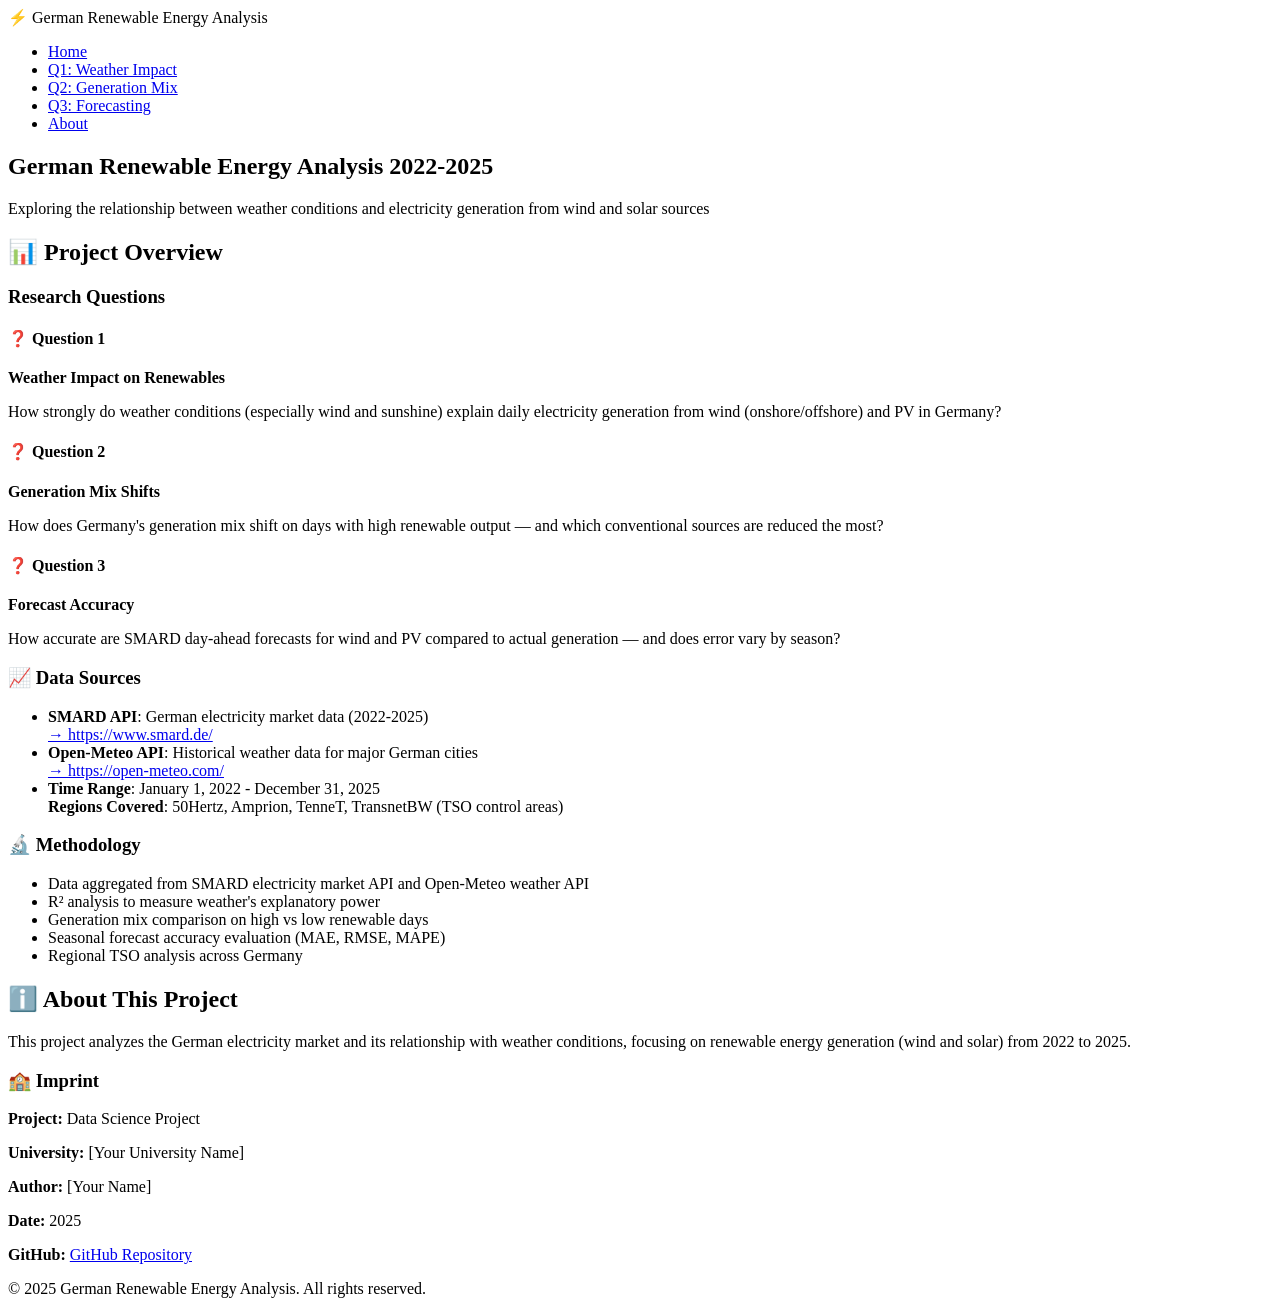
==== index.html @ 8fdca54d "Add files via upload" ====
<!DOCTYPE html>
<html lang="en">
<head>
    <meta charset="UTF-8">
    <meta name="viewport" content="width=device-width, initial-scale=1.0">
    <title>German Renewable Energy Analysis</title>
    <link rel="stylesheet" href="css/style.css">
    <script src="https://cdn.plot.ly/plotly-latest.min.js"></script>
</head>
<body>
    <!-- Navigation -->
    <nav class="navbar">
        <div class="nav-container">
            <div class="logo">⚡ German Renewable Energy Analysis</div>
            <ul class="nav-menu">
                <li><a href="index.html" class="nav-link active">Home</a></li>
                <li><a href="pages/question1.html" class="nav-link">Q1: Weather Impact</a></li>
                <li><a href="pages/question2.html" class="nav-link">Q2: Generation Mix</a></li>
                <li><a href="pages/question3.html" class="nav-link">Q3: Forecasting</a></li>
                <li><a href="#about" class="nav-link">About</a></li>
            </ul>
        </div>
    </nav>

    <!-- Hero Section -->
    <section class="hero">
        <div class="hero-content">
            <h1>German Renewable Energy Analysis 2022-2025</h1>
            <p>Exploring the relationship between weather conditions and electricity generation from wind and solar sources</p>
        </div>
    </section>

    <!-- Data Description -->
    <section class="container">
        <h2>📊 Project Overview</h2>
        
        <div class="data-section">
            <h3>Research Questions</h3>
            <div class="grid">
                <div class="card">
                    <h4>❓ Question 1</h4>
                    <p><strong>Weather Impact on Renewables</strong></p>
                    <p>How strongly do weather conditions (especially wind and sunshine) explain daily electricity generation from wind (onshore/offshore) and PV in Germany?</p>
                </div>
                <div class="card">
                    <h4>❓ Question 2</h4>
                    <p><strong>Generation Mix Shifts</strong></p>
                    <p>How does Germany's generation mix shift on days with high renewable output — and which conventional sources are reduced the most?</p>
                </div>
                <div class="card">
                    <h4>❓ Question 3</h4>
                    <p><strong>Forecast Accuracy</strong></p>
                    <p>How accurate are SMARD day-ahead forecasts for wind and PV compared to actual generation — and does error vary by season?</p>
                </div>
            </div>
        </div>

        <div class="data-section">
            <h3>📈 Data Sources</h3>
            <ul class="source-list">
                <li>
                    <strong>SMARD API</strong>: German electricity market data (2022-2025)
                    <br><a href="https://www.smard.de/" target="_blank">→ https://www.smard.de/</a>
                </li>
                <li>
                    <strong>Open-Meteo API</strong>: Historical weather data for major German cities
                    <br><a href="https://open-meteo.com/" target="_blank">→ https://open-meteo.com/</a>
                </li>
                <li>
                    <strong>Time Range</strong>: January 1, 2022 - December 31, 2025
                    <br><strong>Regions Covered</strong>: 50Hertz, Amprion, TenneT, TransnetBW (TSO control areas)
                </li>
            </ul>
        </div>

        <div class="data-section">
            <h3>🔬 Methodology</h3>
            <ul>
                <li>Data aggregated from SMARD electricity market API and Open-Meteo weather API</li>
                <li>R² analysis to measure weather's explanatory power</li>
                <li>Generation mix comparison on high vs low renewable days</li>
                <li>Seasonal forecast accuracy evaluation (MAE, RMSE, MAPE)</li>
                <li>Regional TSO analysis across Germany</li>
            </ul>
        </div>
    </section>

    <!-- About Section -->
    <section id="about" class="container about-section">
        <h2>ℹ️ About This Project</h2>
        <p>This project analyzes the German electricity market and its relationship with weather conditions, focusing on renewable energy generation (wind and solar) from 2022 to 2025.</p>
        
        <div class="imprint">
            <h3>🏫 Imprint</h3>
            <p><strong>Project:</strong> Data Science Project</p>
            <p><strong>University:</strong> [Your University Name]</p>
            <p><strong>Author:</strong> [Your Name]</p>
            <p><strong>Date:</strong> 2025</p>
            <p><strong>GitHub:</strong> <a href="https://github.com/yourusername/your-repo" target="_blank">GitHub Repository</a></p>
        </div>
    </section>

    <!-- Footer -->
    <footer class="footer">
        <p>&copy; 2025 German Renewable Energy Analysis. All rights reserved.</p>
    </footer>
</body>
</html>
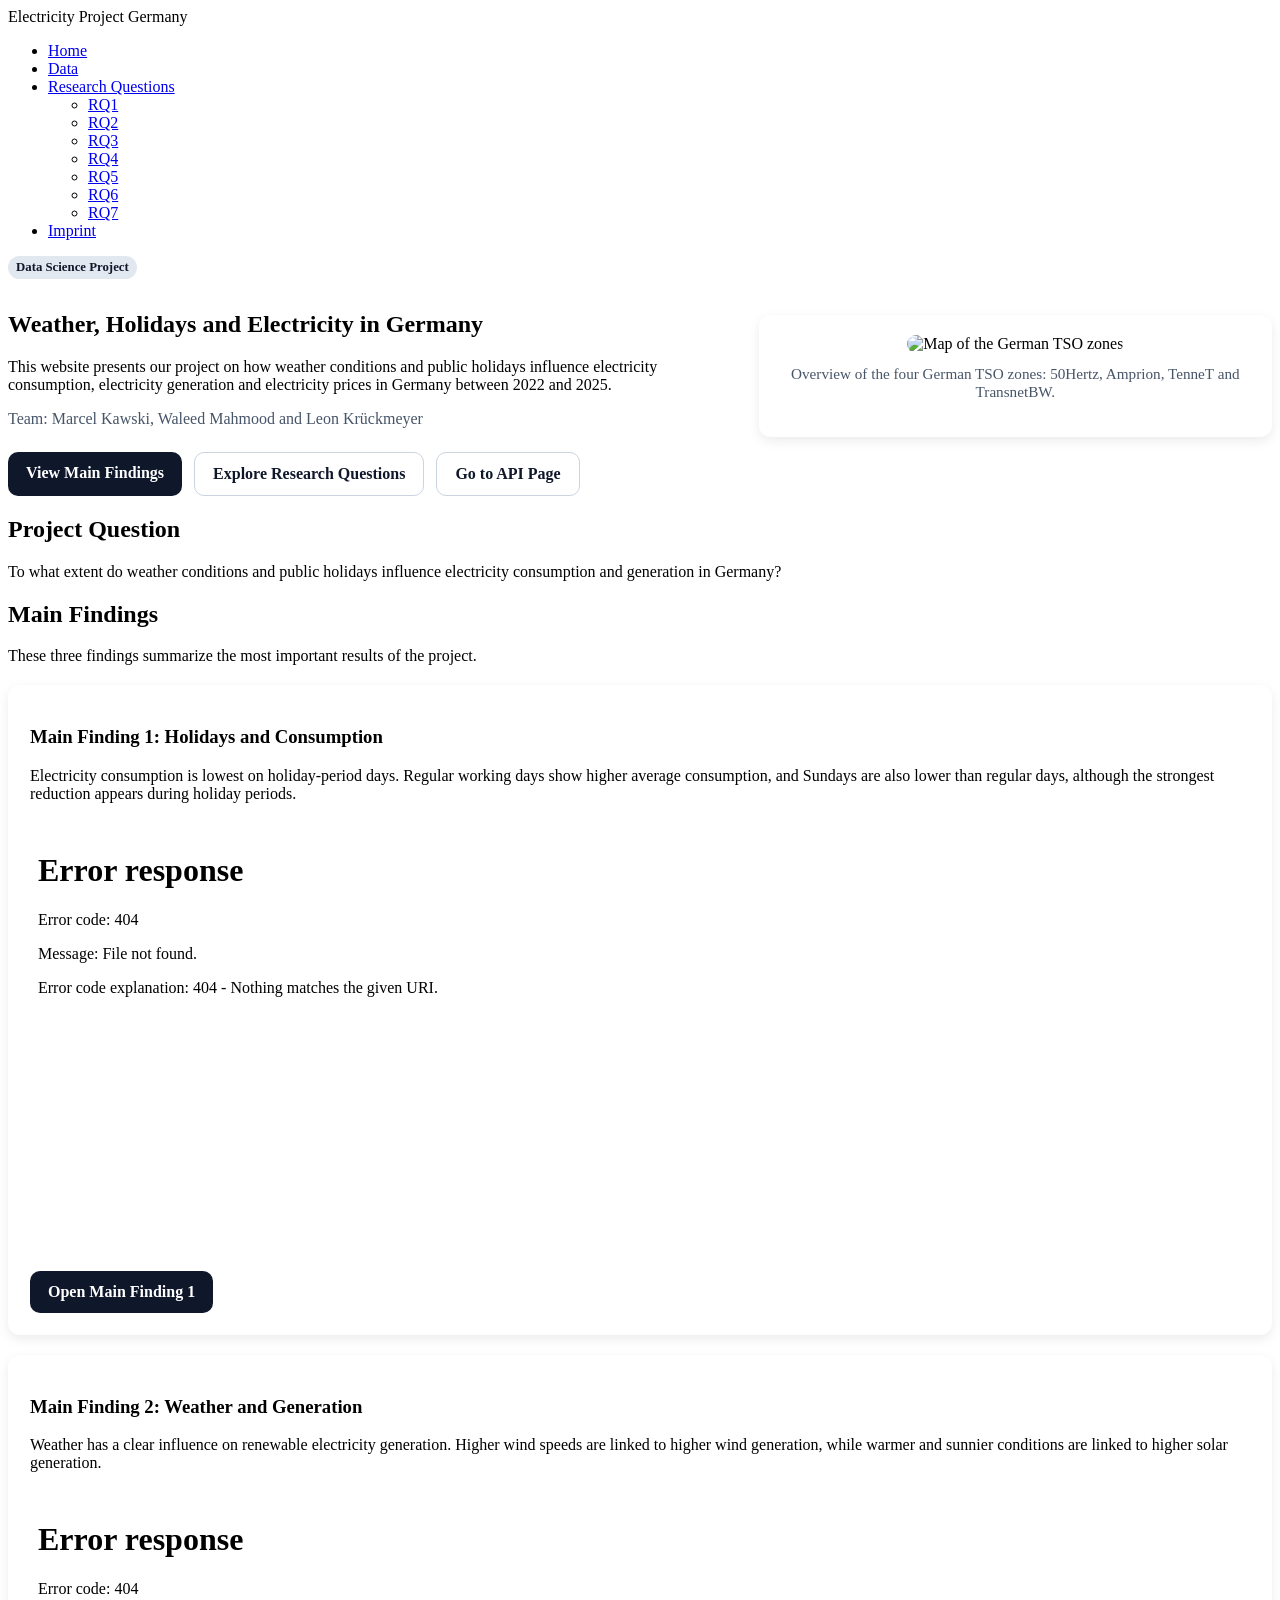
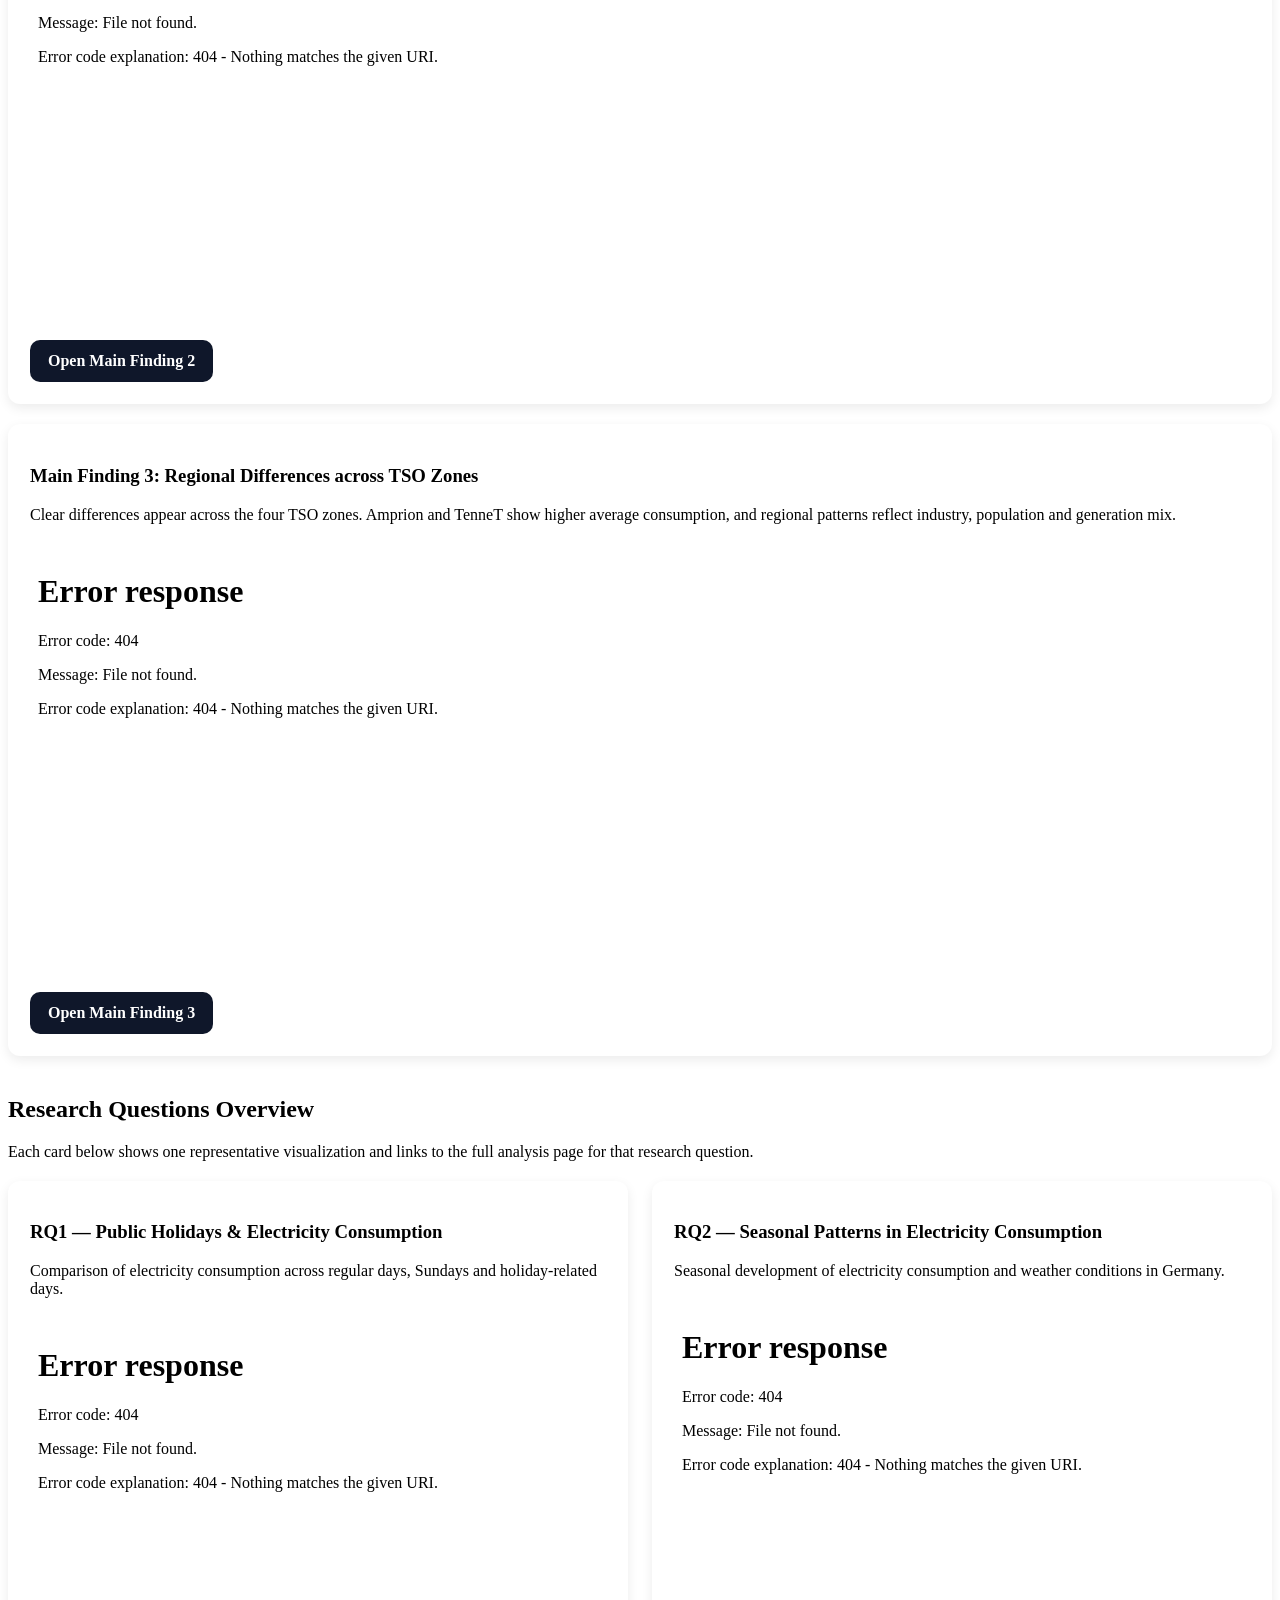
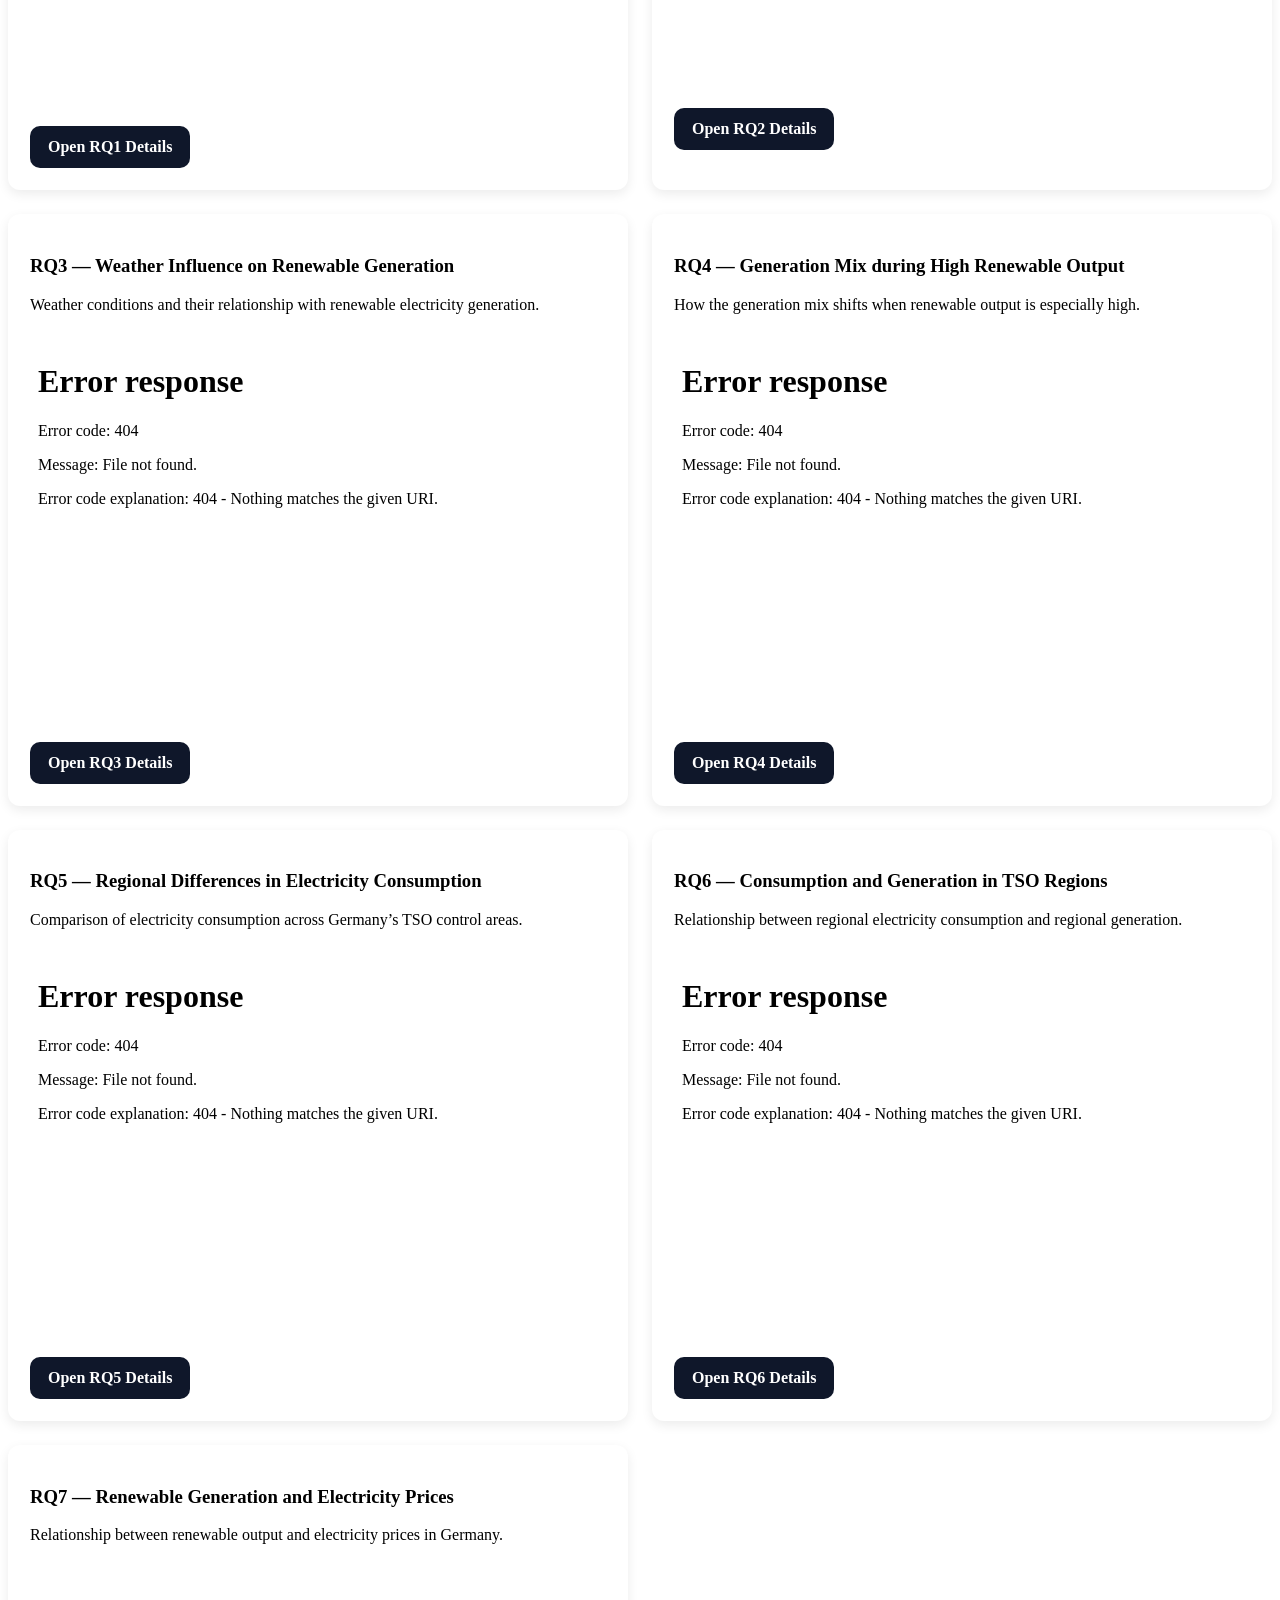
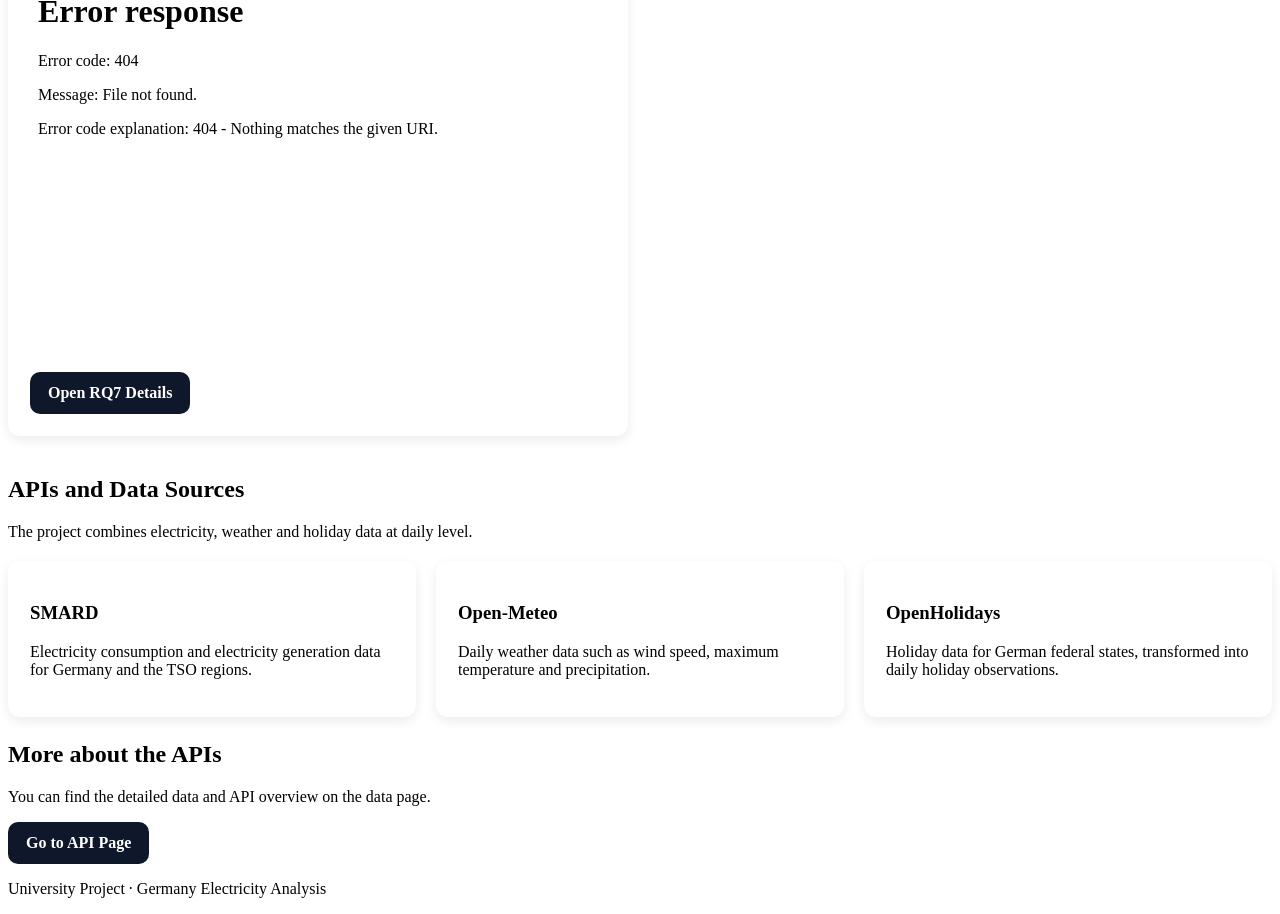
==== commit d46c73be: "Update index.html" ====
--- a/index.html
+++ b/index.html
@@ -1,108 +1,356 @@
 <!DOCTYPE html>
 <html lang="en">
 <head>
-    <meta charset="UTF-8">
-    <meta name="viewport" content="width=device-width, initial-scale=1.0">
-    <title>German Renewable Energy Analysis</title>
-    <link rel="stylesheet" href="css/style.css">
-    <script src="https://cdn.plot.ly/plotly-latest.min.js"></script>
+  <meta charset="UTF-8" />
+  <meta name="viewport" content="width=device-width, initial-scale=1.0" />
+  <title>Electricity Project Germany</title>
+  <link rel="stylesheet" href="css/style.css" />
+  <style>
+    .hero-grid {
+      display: grid;
+      grid-template-columns: 1.4fr 1fr;
+      gap: 32px;
+      align-items: center;
+    }
+
+    .hero-actions {
+      display: flex;
+      gap: 12px;
+      flex-wrap: wrap;
+      margin-top: 24px;
+    }
+
+    .button-link {
+      display: inline-block;
+      background-color: #0f172a;
+      color: white;
+      text-decoration: none;
+      padding: 12px 18px;
+      border-radius: 10px;
+      font-weight: 600;
+    }
+
+    .button-link.secondary {
+      background-color: white;
+      color: #0f172a;
+      border: 1px solid #cbd5e1;
+    }
+
+    .hero-image-card,
+    .highlight-card,
+    .rq-overview-card,
+    .api-card {
+      background-color: white;
+      border-radius: 12px;
+      box-shadow: 0 4px 12px rgba(0, 0, 0, 0.08);
+    }
+
+    .hero-image-card {
+      padding: 20px;
+      text-align: center;
+    }
+
+    .hero-image-card img {
+      max-width: 100%;
+      height: auto;
+      border-radius: 10px;
+    }
+
+    .hero-image-card p {
+      margin-top: 12px;
+      font-size: 0.95rem;
+      color: #475569;
+    }
+
+    .section-title {
+      margin-bottom: 20px;
+    }
+
+    .highlights-grid,
+    .api-grid {
+      display: grid;
+      gap: 20px;
+    }
+
+    .highlights-grid {
+      grid-template-columns: 1fr;
+    }
+
+    .api-grid {
+      grid-template-columns: repeat(3, minmax(0, 1fr));
+    }
+
+    .highlight-card,
+    .api-card,
+    .rq-overview-card {
+      padding: 22px;
+    }
+
+    .rq-grid {
+      display: grid;
+      grid-template-columns: repeat(2, minmax(0, 1fr));
+      gap: 24px;
+    }
+
+    .rq-overview-card iframe,
+    .highlight-card iframe {
+      width: 100%;
+      border: none;
+      border-radius: 10px;
+      background: white;
+      margin: 12px 0 16px 0;
+    }
+
+    .rq-overview-card iframe {
+      height: 380px;
+    }
+
+    .highlight-card iframe {
+      height: 260px;
+    }  
+
+    .highlight-card iframe {
+      width: 100%;
+      height: 420px;
+      border: none;
+      border-radius: 10px;
+      background: white;
+      margin: 12px 0 16px 0;
+    }    
+
+    .mini-label {
+      display: inline-block;
+      background-color: #e2e8f0;
+      color: #0f172a;
+      font-size: 0.8rem;
+      font-weight: 700;
+      padding: 4px 8px;
+      border-radius: 999px;
+      margin-bottom: 12px;
+    }
+
+    .intro-note {
+      color: #475569;
+      margin-top: 16px;
+    }
+
+    @media (max-width: 980px) {
+      .hero-grid,
+      .rq-grid,
+      .highlights-grid,
+      .api-grid {
+        grid-template-columns: 1fr;
+      }
+    }
+  </style>
 </head>
 <body>
-    <!-- Navigation -->
+  <header>
     <nav class="navbar">
-        <div class="nav-container">
-            <div class="logo">⚡ German Renewable Energy Analysis</div>
-            <ul class="nav-menu">
-                <li><a href="index.html" class="nav-link active">Home</a></li>
-                <li><a href="pages/question1.html" class="nav-link">Q1: Weather Impact</a></li>
-                <li><a href="pages/question2.html" class="nav-link">Q2: Generation Mix</a></li>
-                <li><a href="pages/question3.html" class="nav-link">Q3: Forecasting</a></li>
-                <li><a href="#about" class="nav-link">About</a></li>
-            </ul>
+      <div class="logo">Electricity Project Germany</div>
+      <ul class="nav-links">
+        <li><a href="index.html">Home</a></li>
+        <li><a href="data.html">Data</a></li>
+        <li class="dropdown">
+          <a href="#">Research Questions</a>
+          <ul class="dropdown-menu">
+            <li><a href="rq1.html">RQ1</a></li>
+            <li><a href="rq2.html">RQ2</a></li>
+            <li><a href="rq3.html">RQ3</a></li>
+            <li><a href="rq4.html">RQ4</a></li>
+            <li><a href="rq5.html">RQ5</a></li>
+            <li><a href="rq6.html">RQ6</a></li>
+            <li><a href="rq7.html">RQ7</a></li>
+          </ul>
+        </li>
+        <li><a href="imprint.html">Imprint</a></li>
+      </ul>
+    </nav>
+  </header>
+
+  <main class="container">
+    <section class="hero">
+      <div class="hero-grid">
+        <div>
+          <span class="mini-label">Data Science Project</span>
+          <h1>Weather, Holidays and Electricity in Germany</h1>
+          <p>
+            This website presents our project on how weather conditions and public
+            holidays influence electricity consumption, electricity generation and
+            electricity prices in Germany between 2022 and 2025.
+          </p>
+          <p class="intro-note">
+            Team: Marcel Kawski, Waleed Mahmood and Leon Krückmeyer
+          </p>
+          <div class="hero-actions">
+            <a class="button-link" href="#main-findings">View Main Findings</a>
+            <a class="button-link secondary" href="#research-questions-overview">Explore Research Questions</a>
+            <a class="button-link secondary" href="data.html#api-sources">Go to API Page</a>
+          </div>
         </div>
-    </nav>
-
-    <!-- Hero Section -->
-    <section class="hero">
-        <div class="hero-content">
-            <h1>German Renewable Energy Analysis 2022-2025</h1>
-            <p>Exploring the relationship between weather conditions and electricity generation from wind and solar sources</p>
+
+        <div class="hero-image-card">
+          <img src="imagesTSOZones.png" alt="Map of the German TSO zones" />
+          <p>
+            Overview of the four German TSO zones: 50Hertz, Amprion, TenneT and TransnetBW.
+          </p>
         </div>
-    </section>
-
-    <!-- Data Description -->
-    <section class="container">
-        <h2>📊 Project Overview</h2>
-        
-        <div class="data-section">
-            <h3>Research Questions</h3>
-            <div class="grid">
-                <div class="card">
-                    <h4>❓ Question 1</h4>
-                    <p><strong>Weather Impact on Renewables</strong></p>
-                    <p>How strongly do weather conditions (especially wind and sunshine) explain daily electricity generation from wind (onshore/offshore) and PV in Germany?</p>
-                </div>
-                <div class="card">
-                    <h4>❓ Question 2</h4>
-                    <p><strong>Generation Mix Shifts</strong></p>
-                    <p>How does Germany's generation mix shift on days with high renewable output — and which conventional sources are reduced the most?</p>
-                </div>
-                <div class="card">
-                    <h4>❓ Question 3</h4>
-                    <p><strong>Forecast Accuracy</strong></p>
-                    <p>How accurate are SMARD day-ahead forecasts for wind and PV compared to actual generation — and does error vary by season?</p>
-                </div>
-            </div>
-        </div>
-
-        <div class="data-section">
-            <h3>📈 Data Sources</h3>
-            <ul class="source-list">
-                <li>
-                    <strong>SMARD API</strong>: German electricity market data (2022-2025)
-                    <br><a href="https://www.smard.de/" target="_blank">→ https://www.smard.de/</a>
-                </li>
-                <li>
-                    <strong>Open-Meteo API</strong>: Historical weather data for major German cities
-                    <br><a href="https://open-meteo.com/" target="_blank">→ https://open-meteo.com/</a>
-                </li>
-                <li>
-                    <strong>Time Range</strong>: January 1, 2022 - December 31, 2025
-                    <br><strong>Regions Covered</strong>: 50Hertz, Amprion, TenneT, TransnetBW (TSO control areas)
-                </li>
-            </ul>
-        </div>
-
-        <div class="data-section">
-            <h3>🔬 Methodology</h3>
-            <ul>
-                <li>Data aggregated from SMARD electricity market API and Open-Meteo weather API</li>
-                <li>R² analysis to measure weather's explanatory power</li>
-                <li>Generation mix comparison on high vs low renewable days</li>
-                <li>Seasonal forecast accuracy evaluation (MAE, RMSE, MAPE)</li>
-                <li>Regional TSO analysis across Germany</li>
-            </ul>
-        </div>
-    </section>
-
-    <!-- About Section -->
-    <section id="about" class="container about-section">
-        <h2>ℹ️ About This Project</h2>
-        <p>This project analyzes the German electricity market and its relationship with weather conditions, focusing on renewable energy generation (wind and solar) from 2022 to 2025.</p>
-        
-        <div class="imprint">
-            <h3>🏫 Imprint</h3>
-            <p><strong>Project:</strong> Data Science Project</p>
-            <p><strong>University:</strong> [Your University Name]</p>
-            <p><strong>Author:</strong> [Your Name]</p>
-            <p><strong>Date:</strong> 2025</p>
-            <p><strong>GitHub:</strong> <a href="https://github.com/yourusername/your-repo" target="_blank">GitHub Repository</a></p>
-        </div>
-    </section>
-
-    <!-- Footer -->
-    <footer class="footer">
-        <p>&copy; 2025 German Renewable Energy Analysis. All rights reserved.</p>
-    </footer>
+      </div>
+    </section>
+
+    <section class="card">
+      <h2>Project Question</h2>
+      <p>
+        To what extent do weather conditions and public holidays influence
+        electricity consumption and generation in Germany?
+      </p>
+    </section>
+
+    <section id="main-findings" class="section-title">
+      <h2>Main Findings</h2>
+      <p>
+        These three findings summarize the most important results of the project.
+      </p>
+    </section>
+
+    <section class="highlights-grid">
+      <article class="highlight-card">
+        <h3>Main Finding 1: Holidays and Consumption</h3>
+        <p>
+          Electricity consumption is lowest on holiday-period days. Regular
+          working days show higher average consumption, and Sundays are also
+          lower than regular days, although the strongest reduction appears
+          during holiday periods.
+        </p>
+        <iframe src="Fragendiagramme/Frage1/electricity_avg_daytype.html" title="Main Finding 1 Preview"></iframe>
+        <a class="button-link" href="mainfinding1.html">Open Main Finding 1</a>
+      </article>
+
+      <article class="highlight-card">
+        <h3>Main Finding 2: Weather and Generation</h3>
+        <p>
+          Weather has a clear influence on renewable electricity generation.
+          Higher wind speeds are linked to higher wind generation, while warmer
+          and sunnier conditions are linked to higher solar generation.
+        </p>
+        <iframe src="Fragendiagramme/Frage3/scatter_dashboard.html" title="Main Finding 2 Preview"></iframe>
+        <a class="button-link" href="mainfinding2.html">Open Main Finding 2</a>
+      </article>
+
+      <article class="highlight-card">
+        <h3>Main Finding 3: Regional Differences across TSO Zones</h3>
+        <p>
+          Clear differences appear across the four TSO zones. Amprion and
+          TenneT show higher average consumption, and regional patterns reflect
+          industry, population and generation mix.
+        </p>
+        <iframe src="Fragendiagramme/Frage5/regional_consumption_avg.html" title="Main Finding 3 Preview"></iframe>
+        <a class="button-link" href="mainfinding3.html">Open Main Finding 3</a>
+      </article>
+    </section>
+
+    <section id="research-questions-overview" class="section-title" style="margin-top: 40px;">
+      <h2>Research Questions Overview</h2>
+      <p>
+        Each card below shows one representative visualization and links to the
+        full analysis page for that research question.
+      </p>
+    </section>
+
+    <section class="rq-grid">
+      <article class="rq-overview-card">
+        <h3>RQ1 — Public Holidays & Electricity Consumption</h3>
+        <p>Comparison of electricity consumption across regular days, Sundays and holiday-related days.</p>
+        <iframe src="Fragendiagramme/Frage1/electricity_avg_daytype.html" title="RQ1 Homepage Preview"></iframe>
+        <a class="button-link" href="rq1.html">Open RQ1 Details</a>
+      </article>
+
+      <article class="rq-overview-card">
+        <h3>RQ2 — Seasonal Patterns in Electricity Consumption</h3>
+        <p>Seasonal development of electricity consumption and weather conditions in Germany.</p>
+        <iframe src="Fragendiagramme/Frage2/seasonal_consumption_weather_germany.html" title="RQ2 Homepage Preview"></iframe>
+        <a class="button-link" href="rq2.html">Open RQ2 Details</a>
+      </article>
+
+      <article class="rq-overview-card">
+        <h3>RQ3 — Weather Influence on Renewable Generation</h3>
+        <p>Weather conditions and their relationship with renewable electricity generation.</p>
+        <iframe src="Fragendiagramme/Frage3/weather_generation_dashboard.html" title="RQ3 Homepage Preview"></iframe>
+        <a class="button-link" href="rq3.html">Open RQ3 Details</a>
+      </article>
+
+      <article class="rq-overview-card">
+        <h3>RQ4 — Generation Mix during High Renewable Output</h3>
+        <p>How the generation mix shifts when renewable output is especially high.</p>
+        <iframe src="Fragendiagramme/Frage4/generation_mix_dropdown.html" title="RQ4 Homepage Preview"></iframe>
+        <a class="button-link" href="rq4.html">Open RQ4 Details</a>
+      </article>
+
+      <article class="rq-overview-card">
+        <h3>RQ5 — Regional Differences in Electricity Consumption</h3>
+        <p>Comparison of electricity consumption across Germany’s TSO control areas.</p>
+        <iframe src="Fragendiagramme/Frage5/regional_consumption_avg.html" title="RQ5 Homepage Preview"></iframe>
+        <a class="button-link" href="rq5.html">Open RQ5 Details</a>
+      </article>
+
+      <article class="rq-overview-card">
+        <h3>RQ6 — Consumption and Generation in TSO Regions</h3>
+        <p>Relationship between regional electricity consumption and regional generation.</p>
+        <iframe src="Fragendiagramme/Frage6/tso_consumption_vs_generation_scatter.html" title="RQ6 Homepage Preview"></iframe>
+        <a class="button-link" href="rq6.html">Open RQ6 Details</a>
+      </article>
+
+      <article class="rq-overview-card">
+        <h3>RQ7 — Renewable Generation and Electricity Prices</h3>
+        <p>Relationship between renewable output and electricity prices in Germany.</p>
+        <iframe src="Fragendiagramme/Frage7/renewables_vs_price_scatter.html" title="RQ7 Homepage Preview"></iframe>
+        <a class="button-link" href="rq7.html">Open RQ7 Details</a>
+      </article>
+    </section>
+
+    <section id="api-sources" class="section-title" style="margin-top: 40px;">
+      <h2>APIs and Data Sources</h2>
+      <p>
+        The project combines electricity, weather and holiday data at daily level.
+      </p>
+    </section>
+
+    <section class="api-grid">
+      <article class="api-card">
+        <h3>SMARD</h3>
+        <p>
+          Electricity consumption and electricity generation data for Germany and the TSO regions.
+        </p>
+      </article>
+
+      <article class="api-card">
+        <h3>Open-Meteo</h3>
+        <p>
+          Daily weather data such as wind speed, maximum temperature and precipitation.
+        </p>
+      </article>
+
+      <article class="api-card">
+        <h3>OpenHolidays</h3>
+        <p>
+          Holiday data for German federal states, transformed into daily holiday observations.
+        </p>
+      </article>
+    </section>
+
+    <section class="card" style="margin-top: 24px;">
+      <h2>More about the APIs</h2>
+      <p>
+        You can find the detailed data and API overview on the data page.
+      </p>
+      <a class="button-link" href="data.html#api-sources">Go to API Page</a>
+    </section>
+  </main>
+
+  <footer>
+    <p>University Project · Germany Electricity Analysis</p>
+  </footer>
+
+  <script src="js/main.js"></script>
 </body>
-</html>+</html>
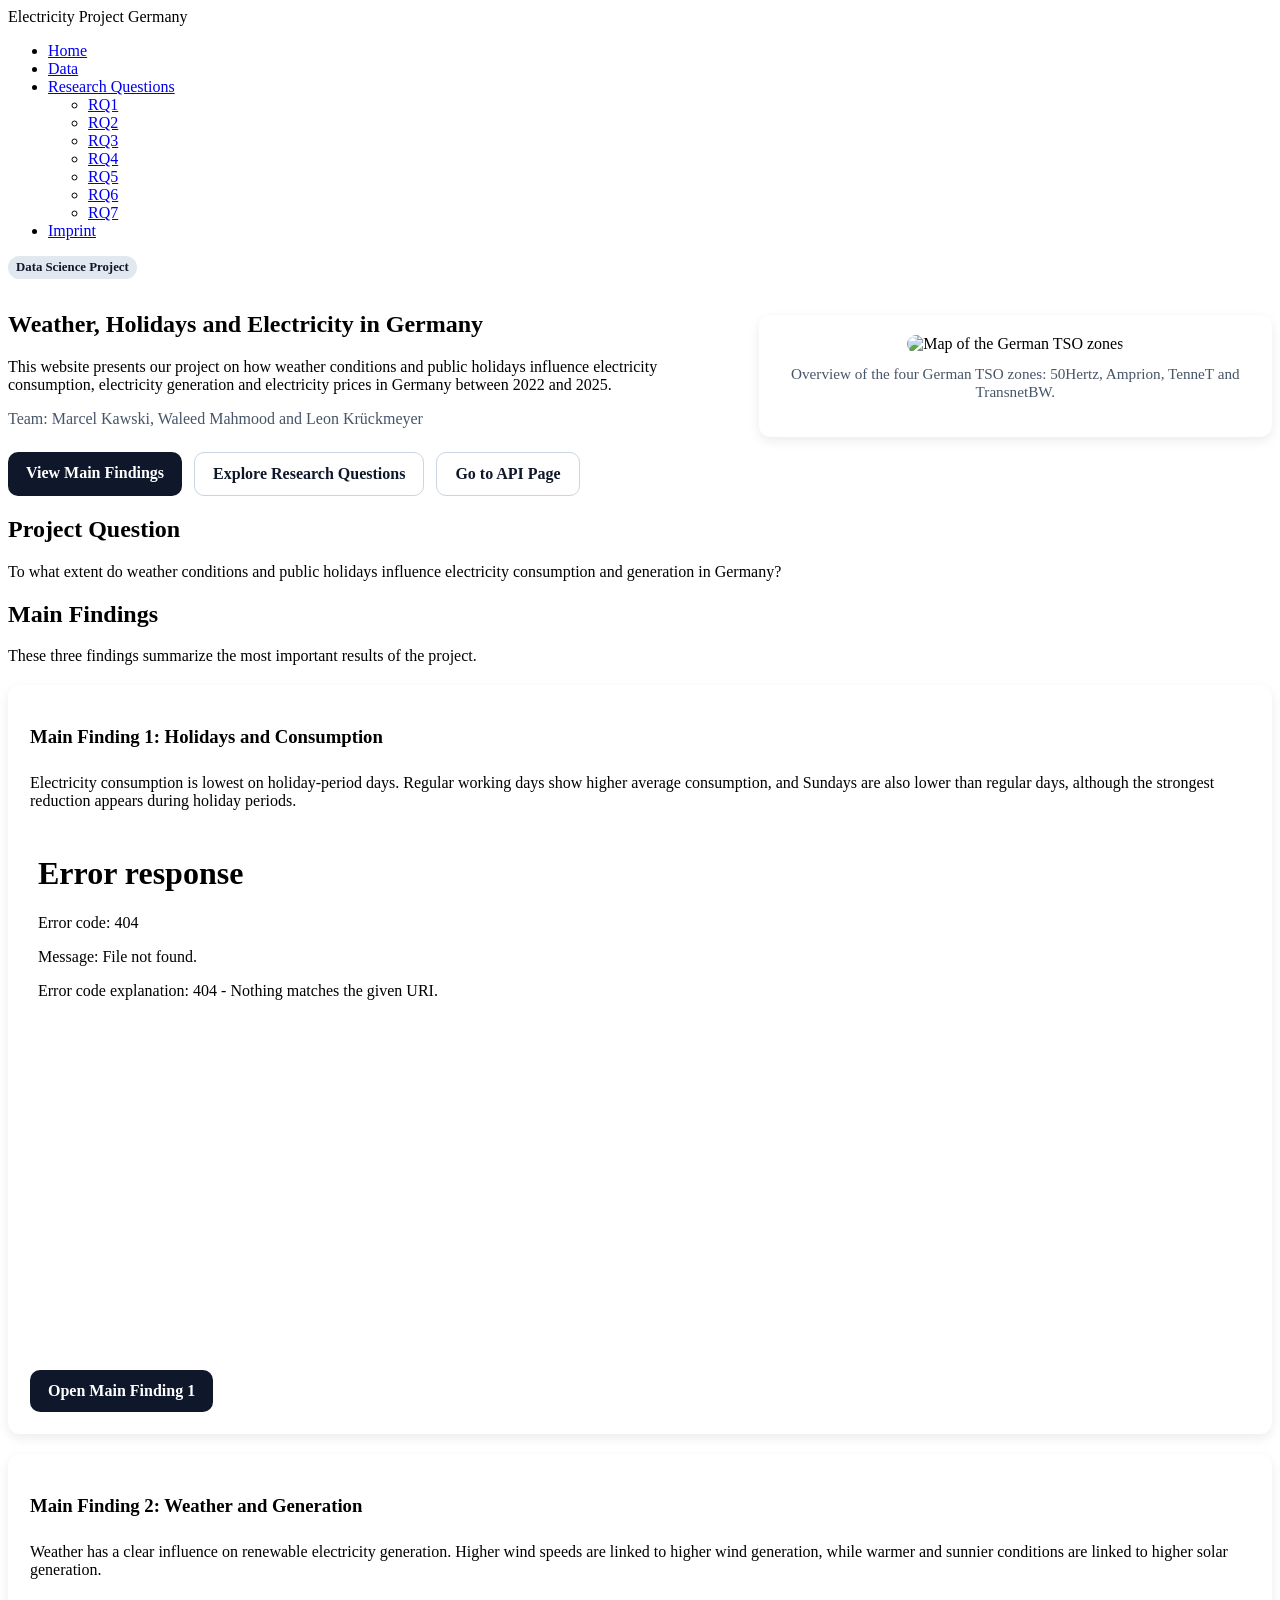
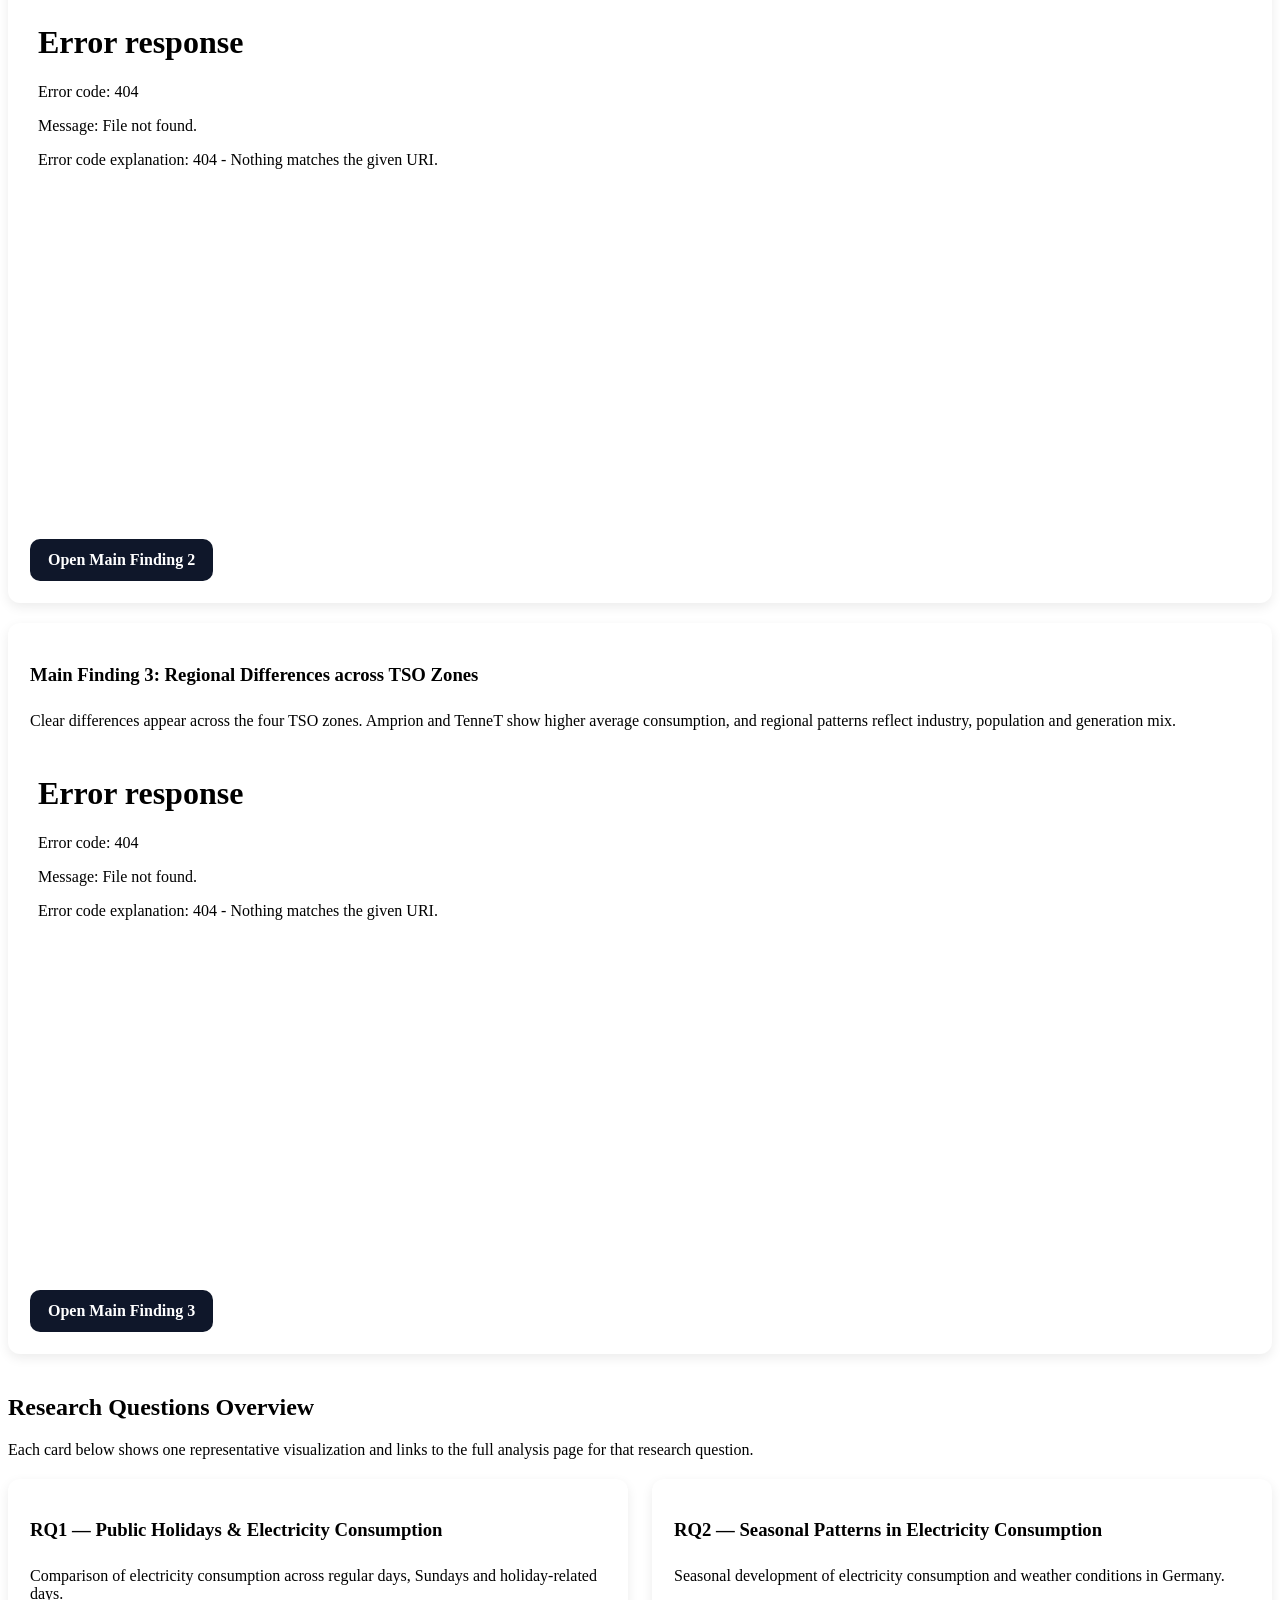
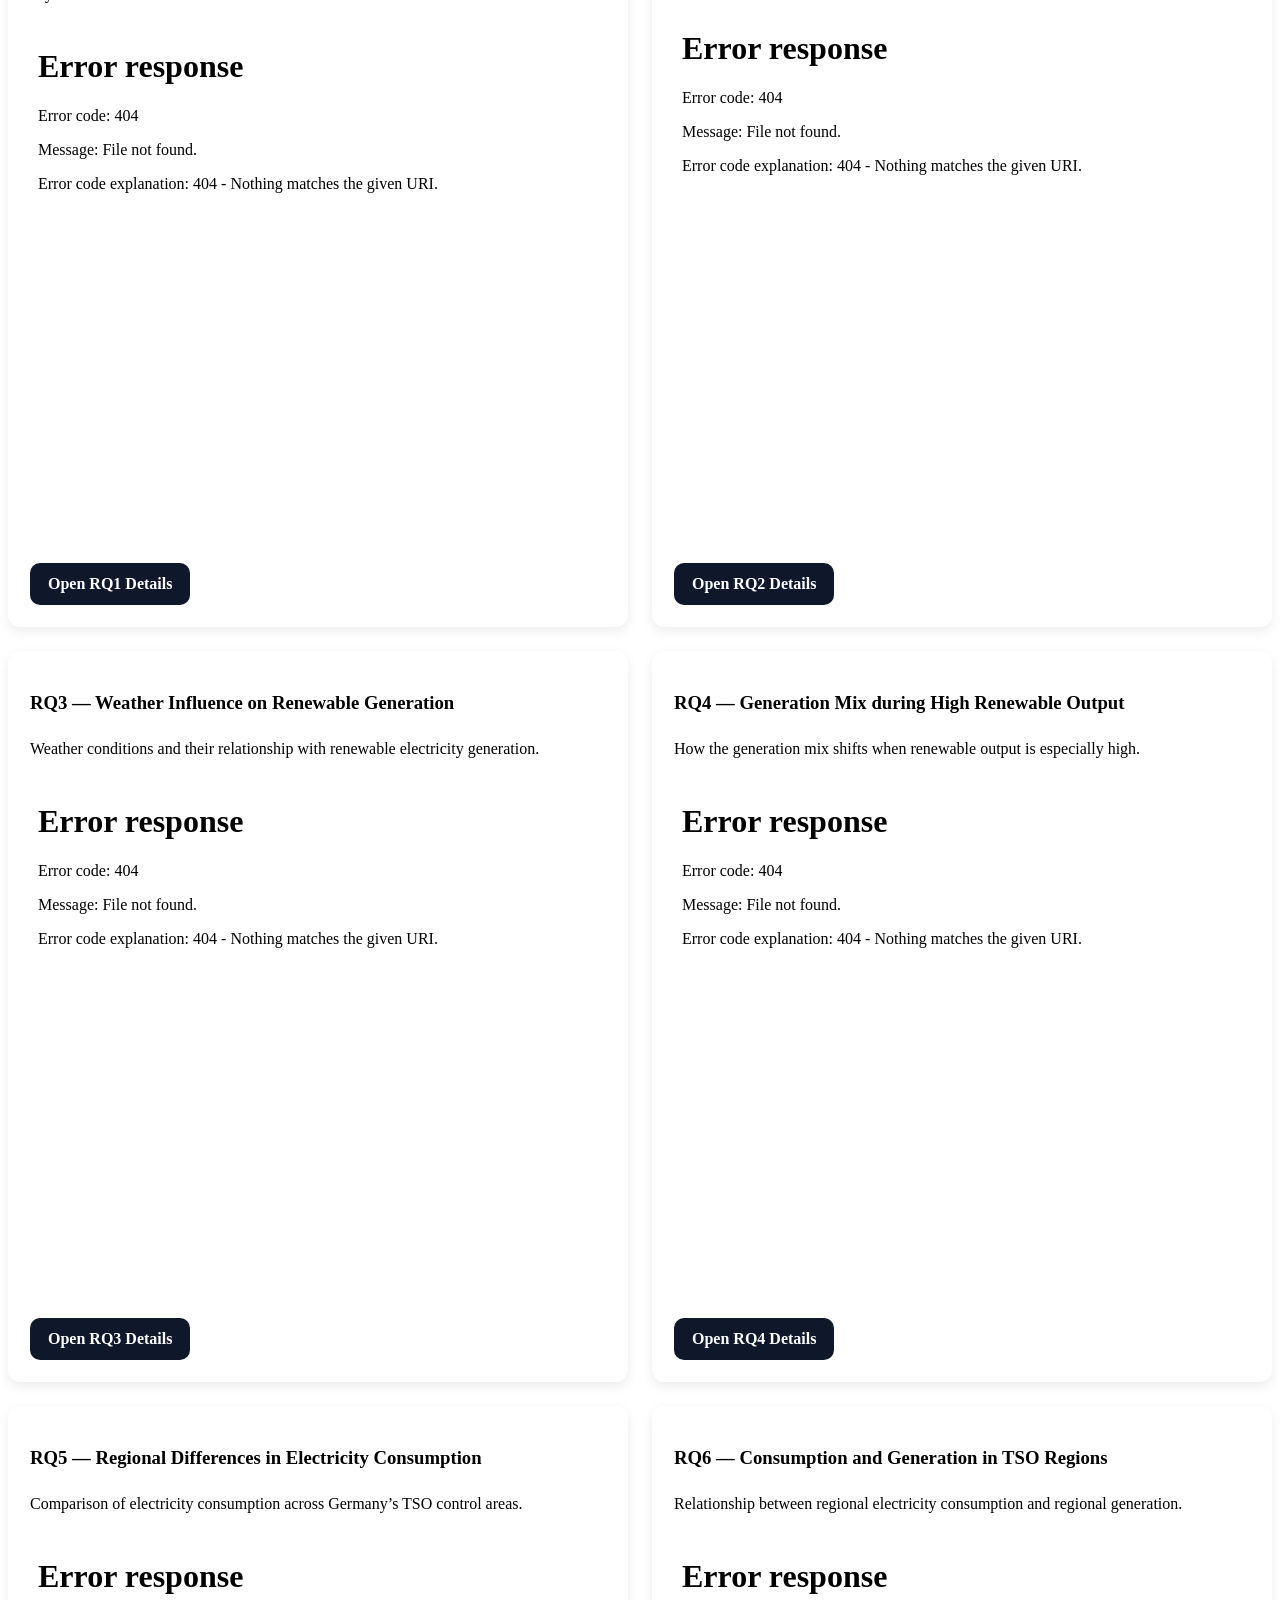
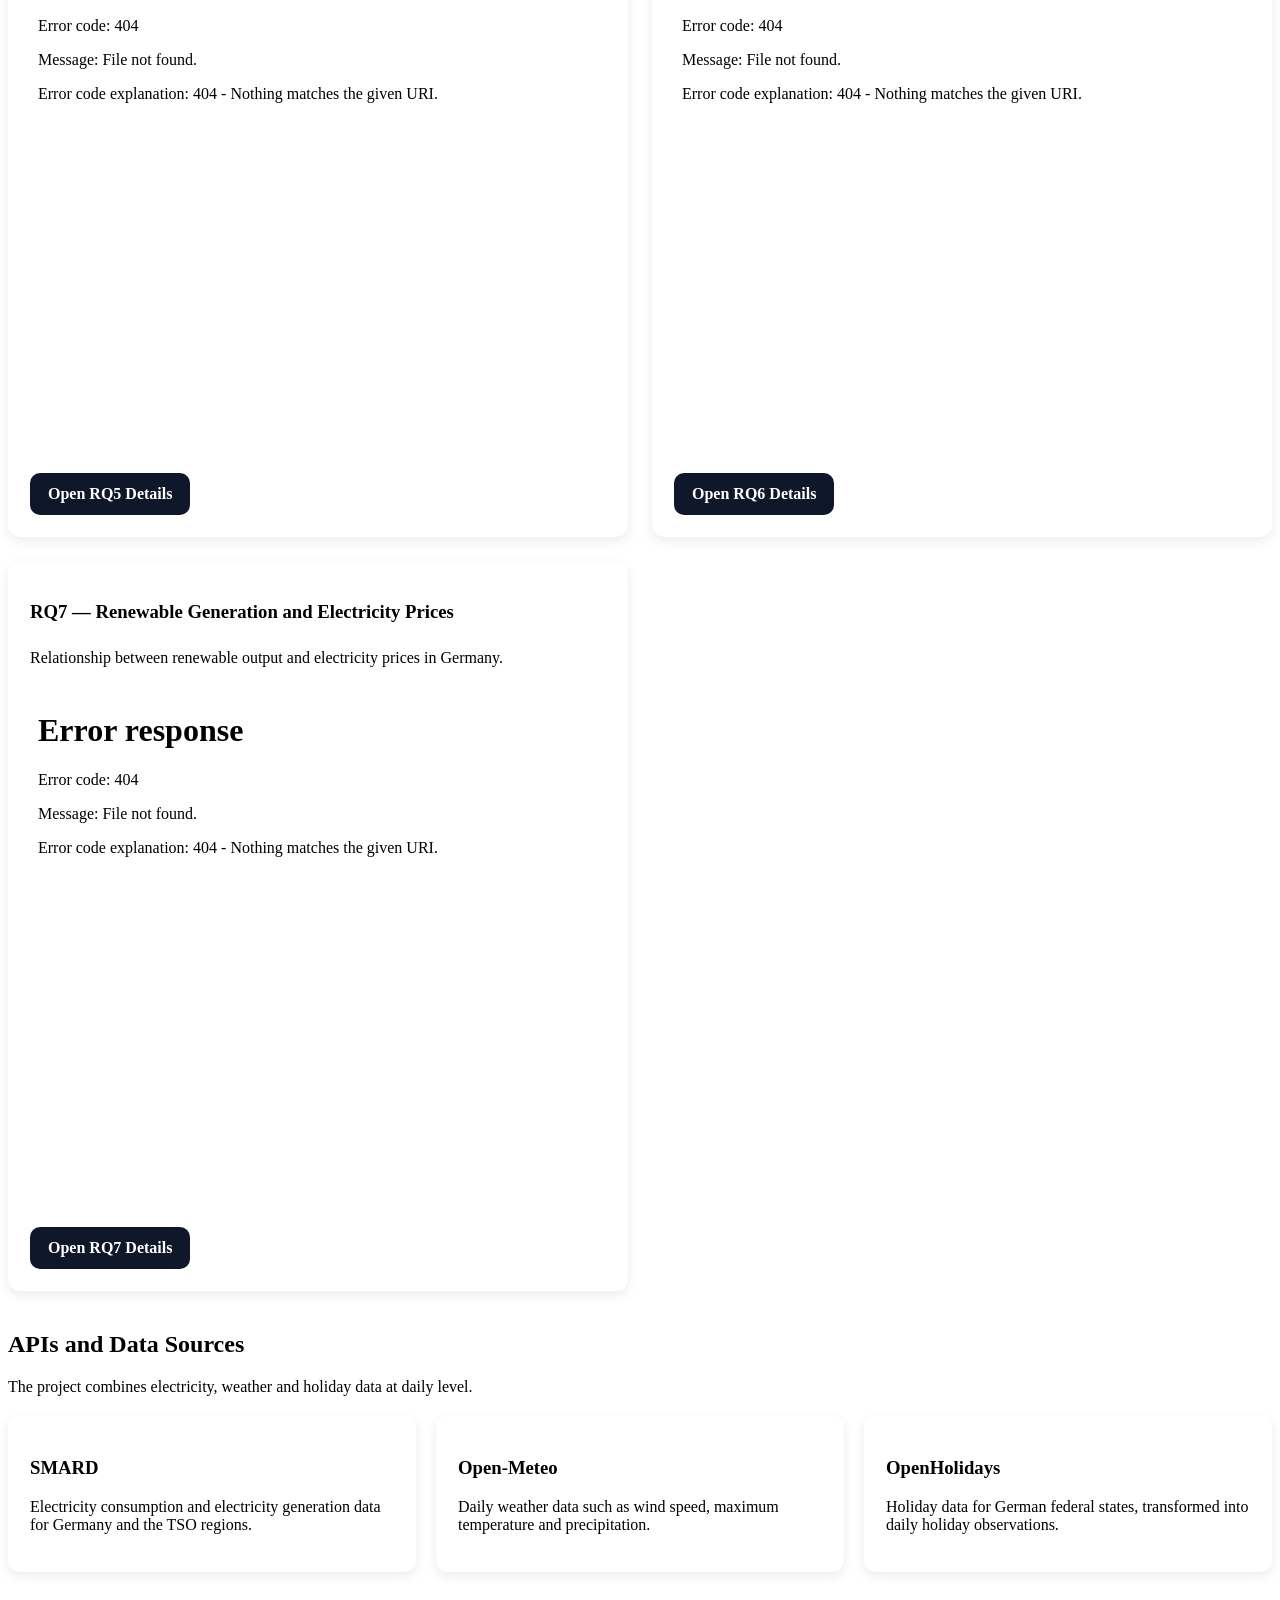
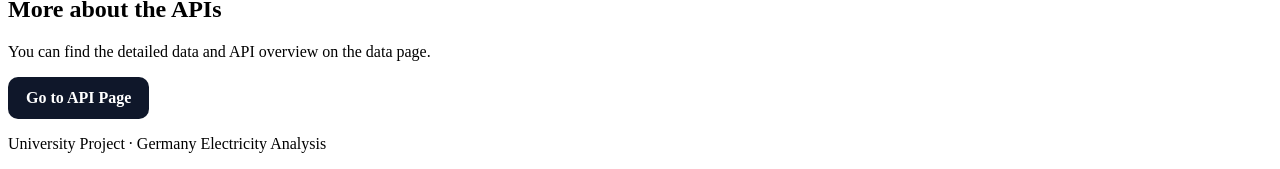
==== commit 2204d4b0: "Update index.html" ====
--- a/index.html
+++ b/index.html
@@ -6,143 +6,167 @@
   <title>Electricity Project Germany</title>
   <link rel="stylesheet" href="css/style.css" />
   <style>
-    .hero-grid {
-      display: grid;
-      grid-template-columns: 1.4fr 1fr;
-      gap: 32px;
-      align-items: center;
-    }
-
-    .hero-actions {
-      display: flex;
-      gap: 12px;
-      flex-wrap: wrap;
-      margin-top: 24px;
-    }
-
-    .button-link {
-      display: inline-block;
-      background-color: #0f172a;
-      color: white;
-      text-decoration: none;
-      padding: 12px 18px;
-      border-radius: 10px;
-      font-weight: 600;
-    }
-
-    .button-link.secondary {
-      background-color: white;
-      color: #0f172a;
-      border: 1px solid #cbd5e1;
-    }
-
-    .hero-image-card,
-    .highlight-card,
-    .rq-overview-card,
-    .api-card {
-      background-color: white;
-      border-radius: 12px;
-      box-shadow: 0 4px 12px rgba(0, 0, 0, 0.08);
-    }
-
-    .hero-image-card {
-      padding: 20px;
-      text-align: center;
-    }
-
-    .hero-image-card img {
-      max-width: 100%;
-      height: auto;
-      border-radius: 10px;
-    }
-
-    .hero-image-card p {
-      margin-top: 12px;
-      font-size: 0.95rem;
-      color: #475569;
-    }
-
-    .section-title {
-      margin-bottom: 20px;
-    }
-
+  .hero-grid {
+    display: grid;
+    grid-template-columns: 1.4fr 1fr;
+    gap: 32px;
+    align-items: center;
+  }
+
+  .hero-actions {
+    display: flex;
+    gap: 12px;
+    flex-wrap: wrap;
+    margin-top: 24px;
+  }
+
+  .button-link {
+    display: inline-block;
+    background-color: #0f172a;
+    color: white;
+    text-decoration: none;
+    padding: 12px 18px;
+    border-radius: 10px;
+    font-weight: 600;
+  }
+
+  .button-link.secondary {
+    background-color: white;
+    color: #0f172a;
+    border: 1px solid #cbd5e1;
+  }
+
+  .hero-image-card,
+  .highlight-card,
+  .rq-overview-card,
+  .api-card {
+    background-color: white;
+    border-radius: 12px;
+    box-shadow: 0 4px 12px rgba(0, 0, 0, 0.08);
+  }
+
+  .hero-image-card {
+    padding: 20px;
+    text-align: center;
+  }
+
+  .hero-image-card img {
+    max-width: 100%;
+    height: auto;
+    border-radius: 10px;
+  }
+
+  .hero-image-card p {
+    margin-top: 12px;
+    font-size: 0.95rem;
+    color: #475569;
+  }
+
+  .section-title {
+    margin-bottom: 20px;
+  }
+
+  .highlights-grid,
+  .api-grid {
+    display: grid;
+    gap: 20px;
+  }
+
+  .highlights-grid {
+    grid-template-columns: 1fr;
+  }
+
+  .api-grid {
+    grid-template-columns: repeat(3, minmax(0, 1fr));
+  }
+
+  .highlight-card,
+  .api-card,
+  .rq-overview-card {
+    padding: 22px;
+  }
+
+  .highlight-card,
+  .rq-overview-card {
+    display: flex;
+    flex-direction: column;
+    align-items: stretch;
+  }
+
+  .highlight-card h3,
+  .rq-overview-card h3 {
+    margin-bottom: 10px;
+  }
+
+  .highlight-card p,
+  .rq-overview-card p {
+    margin-bottom: 12px;
+  }
+
+  .rq-grid {
+    display: grid;
+    grid-template-columns: repeat(2, minmax(0, 1fr));
+    gap: 24px;
+  }
+
+  .rq-overview-card iframe,
+  .highlight-card iframe {
+    width: 100%;
+    border: none;
+    border-radius: 10px;
+    background: white;
+    margin: 12px 0 16px 0;
+    display: block;
+  }
+
+  .highlight-card iframe {
+    height: 520px;
+    min-height: 520px;
+  }
+
+  .rq-overview-card iframe {
+    height: 520px;
+    min-height: 520px;
+  }
+
+  .highlight-card .button-link,
+  .rq-overview-card .button-link {
+    margin-top: auto;
+    align-self: flex-start;
+  }
+
+  .mini-label {
+    display: inline-block;
+    background-color: #e2e8f0;
+    color: #0f172a;
+    font-size: 0.8rem;
+    font-weight: 700;
+    padding: 4px 8px;
+    border-radius: 999px;
+    margin-bottom: 12px;
+  }
+
+  .intro-note {
+    color: #475569;
+    margin-top: 16px;
+  }
+
+  @media (max-width: 980px) {
+    .hero-grid,
+    .rq-grid,
     .highlights-grid,
     .api-grid {
-      display: grid;
-      gap: 20px;
-    }
-
-    .highlights-grid {
       grid-template-columns: 1fr;
     }
 
-    .api-grid {
-      grid-template-columns: repeat(3, minmax(0, 1fr));
+    .highlight-card iframe,
+    .rq-overview-card iframe {
+      height: 420px;
+      min-height: 420px;
     }
-
-    .highlight-card,
-    .api-card,
-    .rq-overview-card {
-      padding: 22px;
-    }
-
-    .rq-grid {
-      display: grid;
-      grid-template-columns: repeat(2, minmax(0, 1fr));
-      gap: 24px;
-    }
-
-    .rq-overview-card iframe,
-    .highlight-card iframe {
-      width: 100%;
-      border: none;
-      border-radius: 10px;
-      background: white;
-      margin: 12px 0 16px 0;
-    }
-
-    .rq-overview-card iframe {
-      height: 380px;
-    }
-
-    .highlight-card iframe {
-      height: 260px;
-    }  
-
-    .highlight-card iframe {
-      width: 100%;
-      height: 420px;
-      border: none;
-      border-radius: 10px;
-      background: white;
-      margin: 12px 0 16px 0;
-    }    
-
-    .mini-label {
-      display: inline-block;
-      background-color: #e2e8f0;
-      color: #0f172a;
-      font-size: 0.8rem;
-      font-weight: 700;
-      padding: 4px 8px;
-      border-radius: 999px;
-      margin-bottom: 12px;
-    }
-
-    .intro-note {
-      color: #475569;
-      margin-top: 16px;
-    }
-
-    @media (max-width: 980px) {
-      .hero-grid,
-      .rq-grid,
-      .highlights-grid,
-      .api-grid {
-        grid-template-columns: 1fr;
-      }
-    }
-  </style>
+  }
+</style>
+
 </head>
 <body>
   <header>
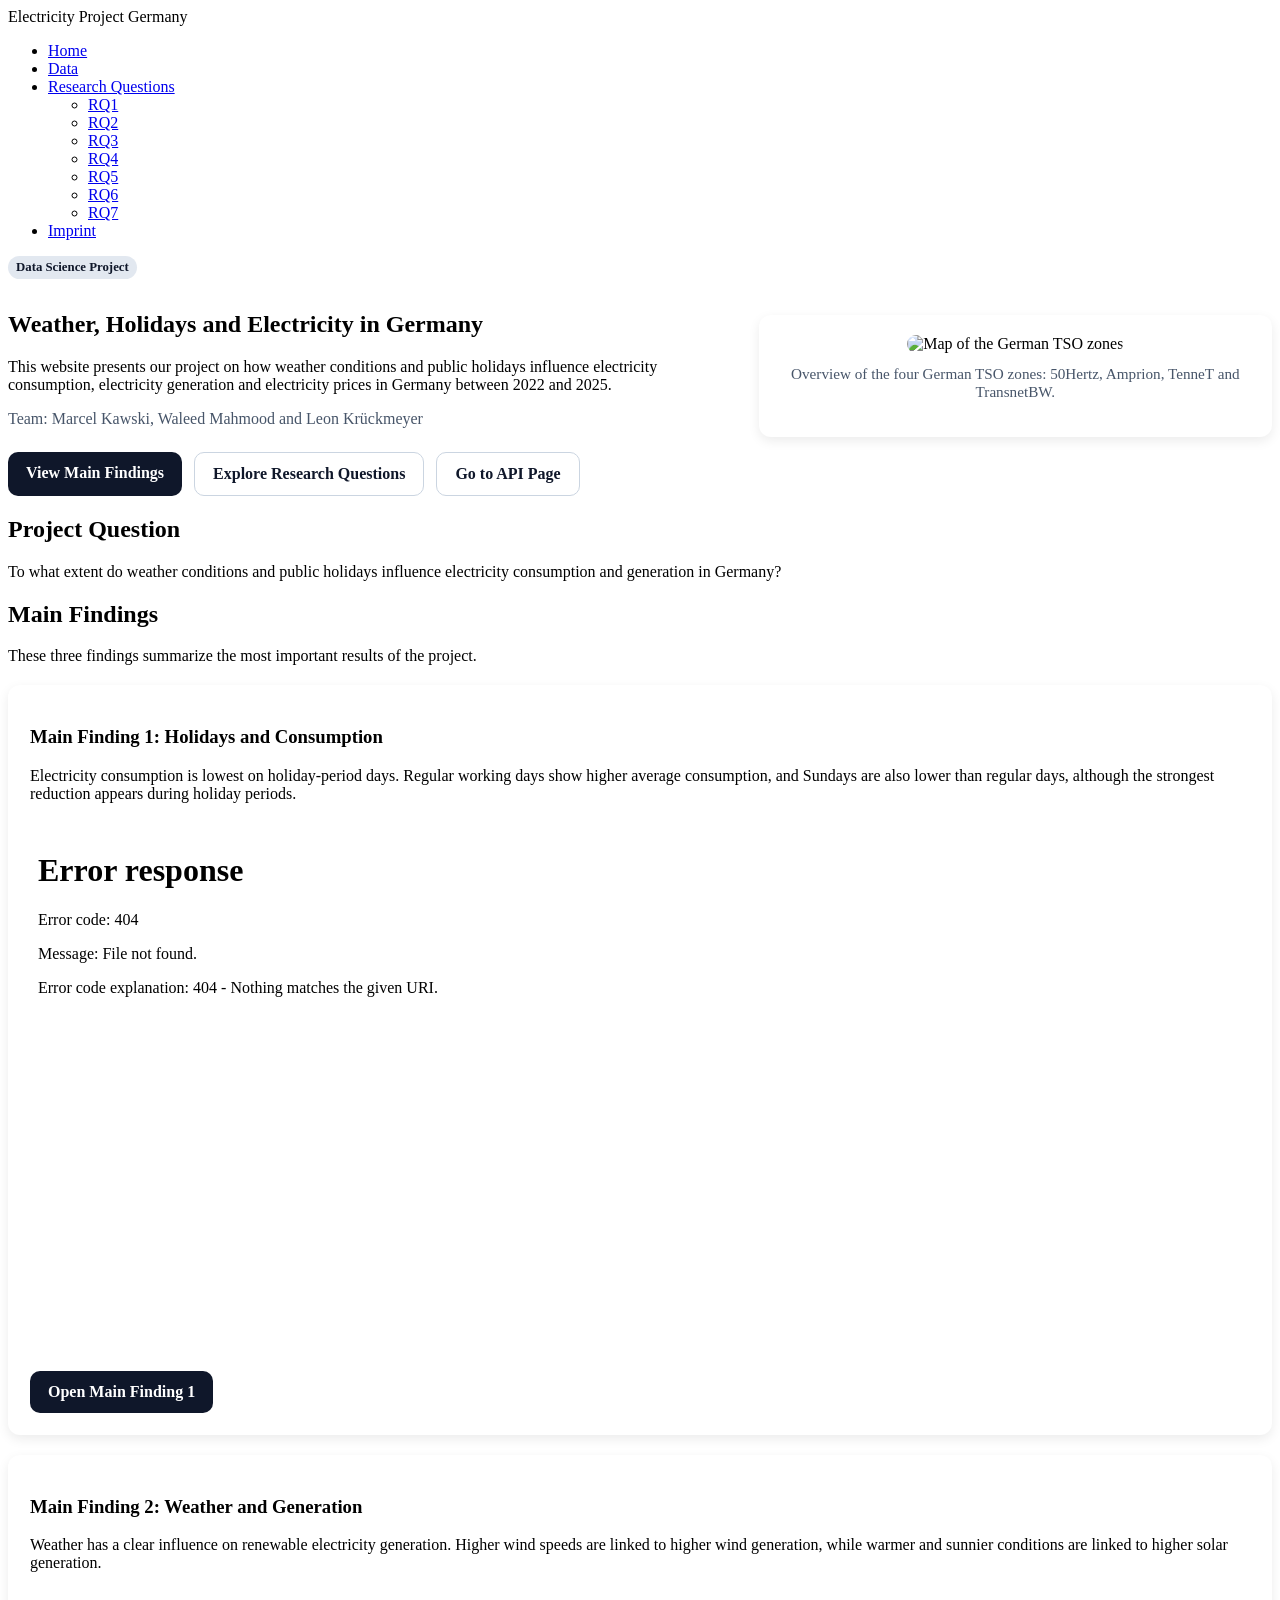
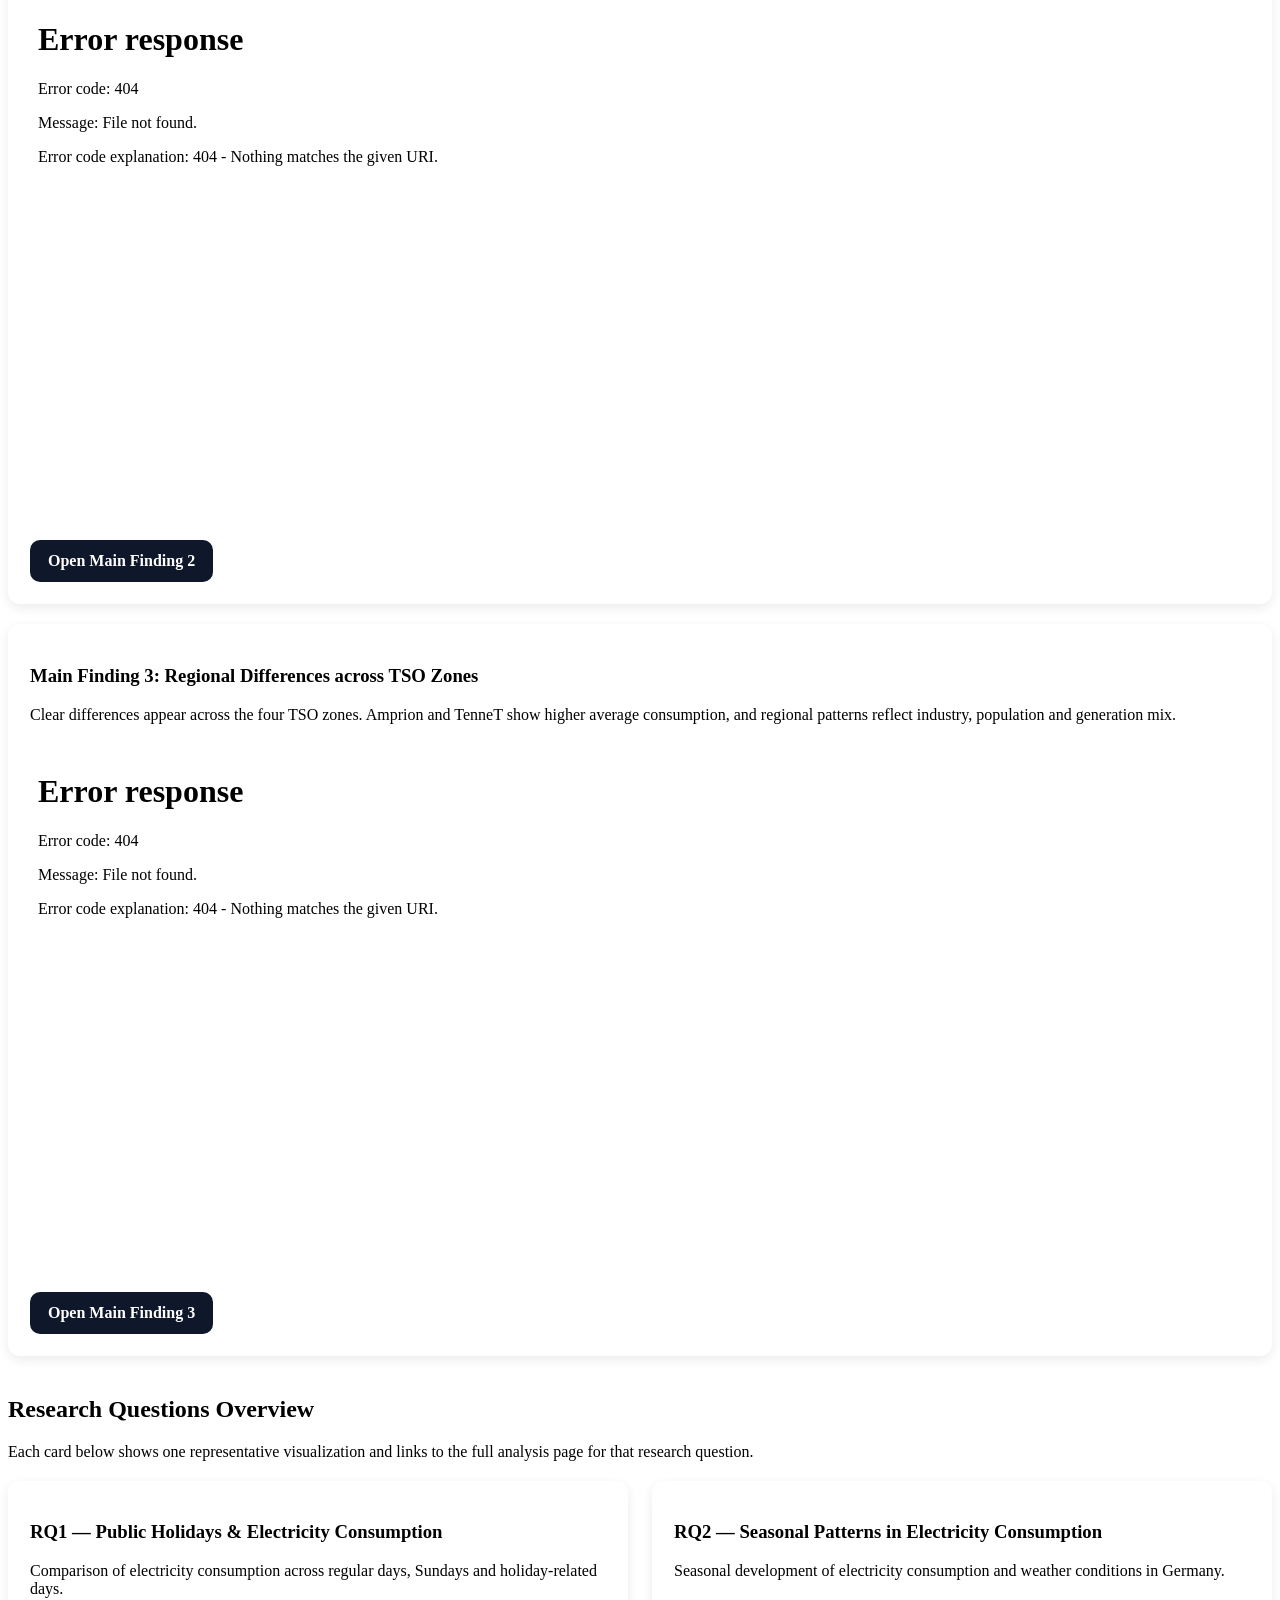
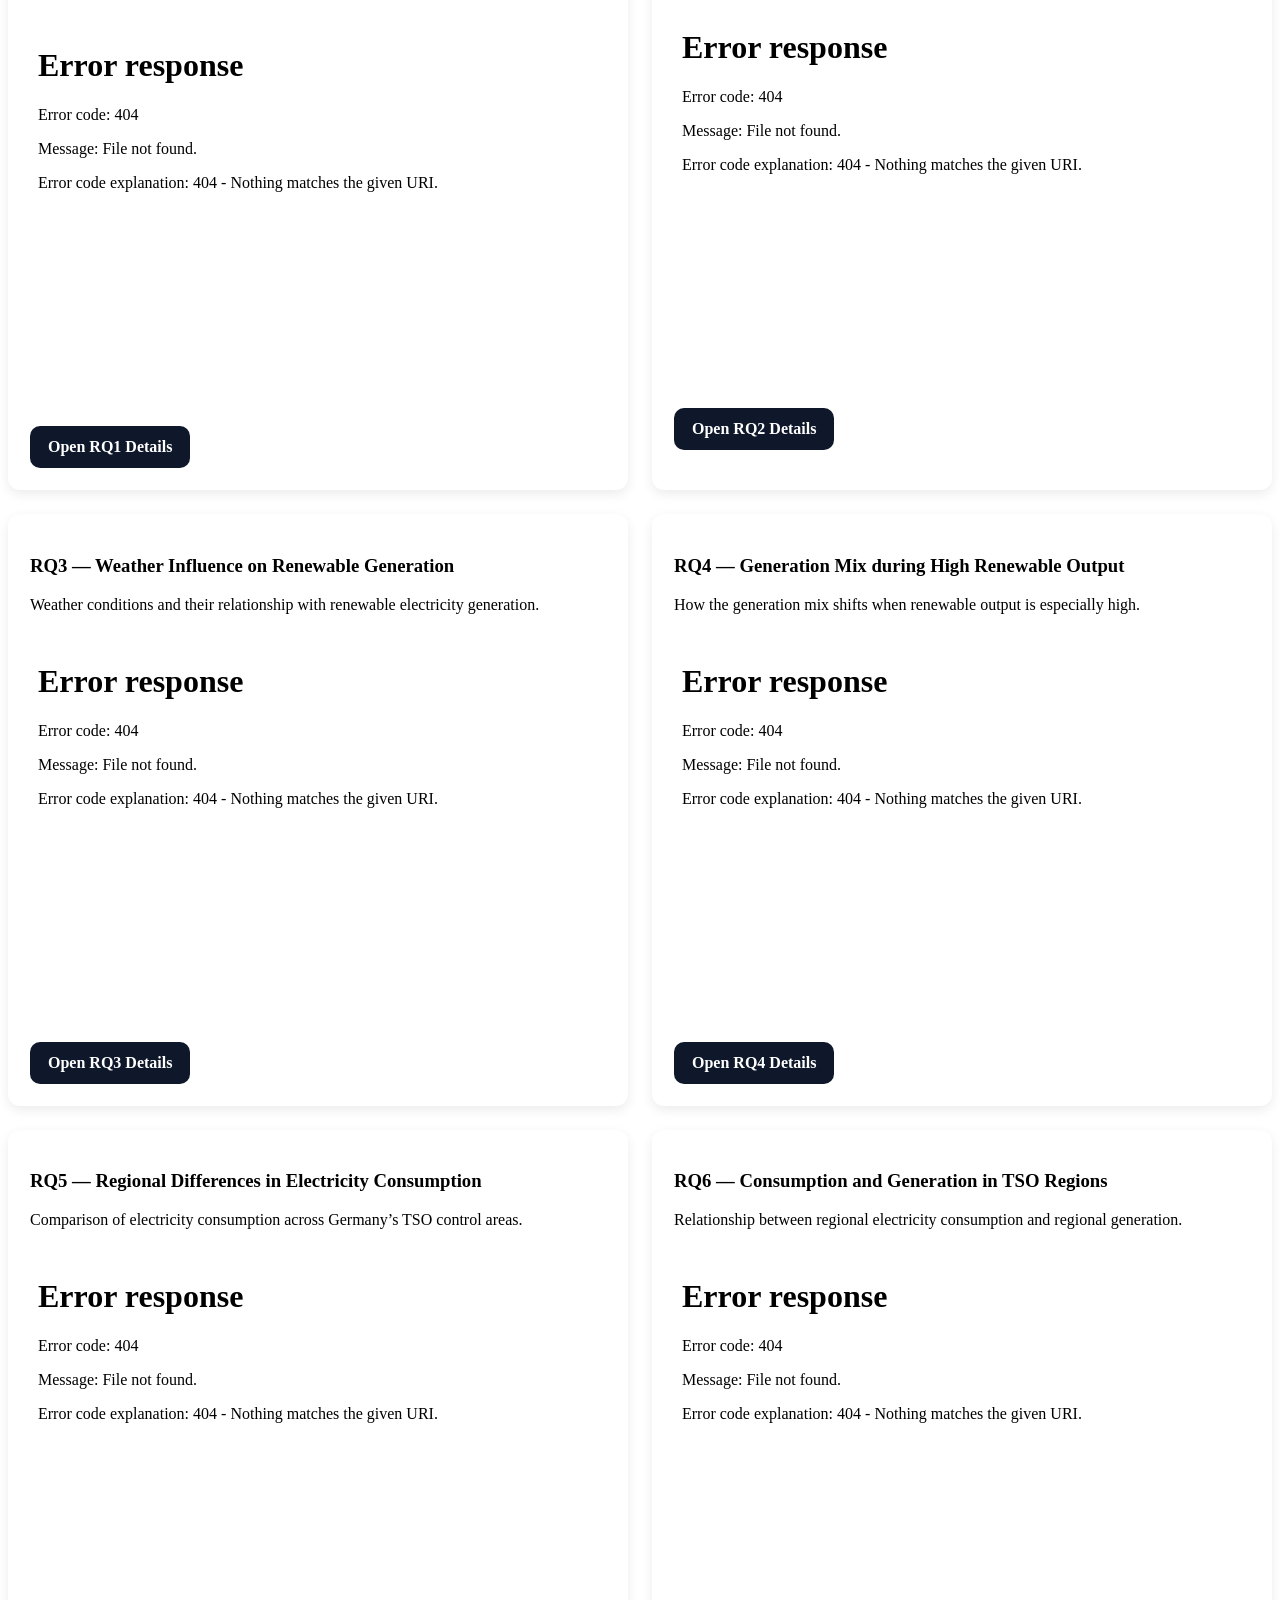
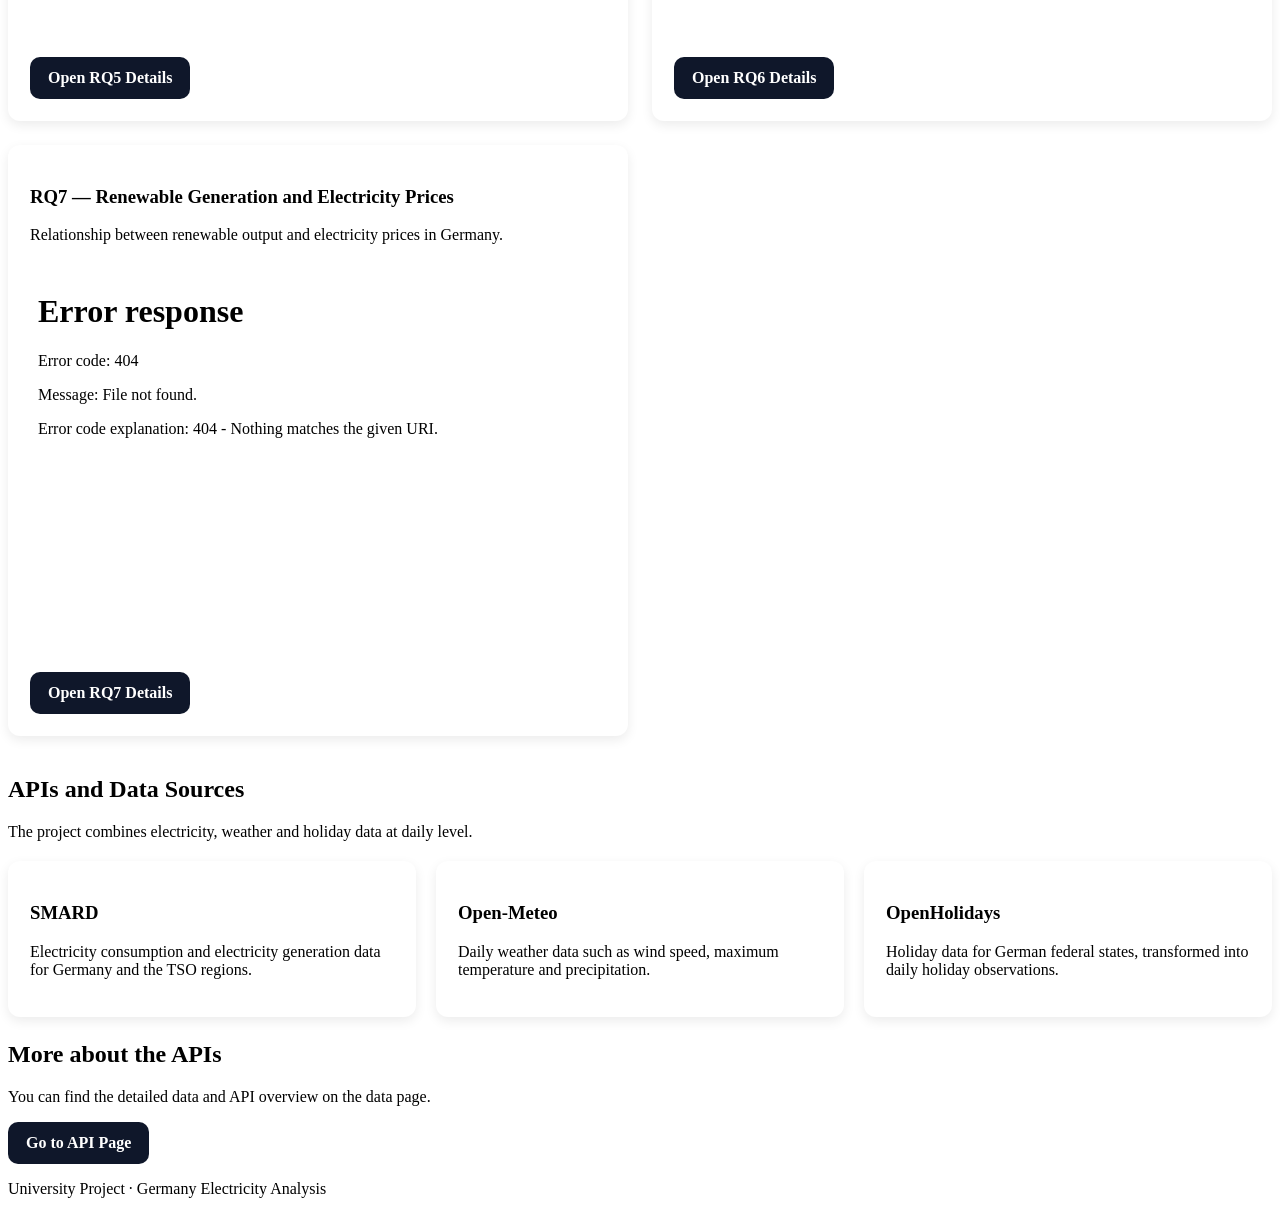
==== commit 7c4f2a84: "Update index.html" ====
--- a/index.html
+++ b/index.html
@@ -6,167 +6,135 @@
   <title>Electricity Project Germany</title>
   <link rel="stylesheet" href="css/style.css" />
   <style>
-  .hero-grid {
-    display: grid;
-    grid-template-columns: 1.4fr 1fr;
-    gap: 32px;
-    align-items: center;
-  }
-
-  .hero-actions {
-    display: flex;
-    gap: 12px;
-    flex-wrap: wrap;
-    margin-top: 24px;
-  }
-
-  .button-link {
-    display: inline-block;
-    background-color: #0f172a;
-    color: white;
-    text-decoration: none;
-    padding: 12px 18px;
-    border-radius: 10px;
-    font-weight: 600;
-  }
-
-  .button-link.secondary {
-    background-color: white;
-    color: #0f172a;
-    border: 1px solid #cbd5e1;
-  }
-
-  .hero-image-card,
-  .highlight-card,
-  .rq-overview-card,
-  .api-card {
-    background-color: white;
-    border-radius: 12px;
-    box-shadow: 0 4px 12px rgba(0, 0, 0, 0.08);
-  }
-
-  .hero-image-card {
-    padding: 20px;
-    text-align: center;
-  }
-
-  .hero-image-card img {
-    max-width: 100%;
-    height: auto;
-    border-radius: 10px;
-  }
-
-  .hero-image-card p {
-    margin-top: 12px;
-    font-size: 0.95rem;
-    color: #475569;
-  }
-
-  .section-title {
-    margin-bottom: 20px;
-  }
-
-  .highlights-grid,
-  .api-grid {
-    display: grid;
-    gap: 20px;
-  }
-
-  .highlights-grid {
-    grid-template-columns: 1fr;
-  }
-
-  .api-grid {
-    grid-template-columns: repeat(3, minmax(0, 1fr));
-  }
-
-  .highlight-card,
-  .api-card,
-  .rq-overview-card {
-    padding: 22px;
-  }
-
-  .highlight-card,
-  .rq-overview-card {
-    display: flex;
-    flex-direction: column;
-    align-items: stretch;
-  }
-
-  .highlight-card h3,
-  .rq-overview-card h3 {
-    margin-bottom: 10px;
-  }
-
-  .highlight-card p,
-  .rq-overview-card p {
-    margin-bottom: 12px;
-  }
-
-  .rq-grid {
-    display: grid;
-    grid-template-columns: repeat(2, minmax(0, 1fr));
-    gap: 24px;
-  }
-
-  .rq-overview-card iframe,
-  .highlight-card iframe {
-    width: 100%;
-    border: none;
-    border-radius: 10px;
-    background: white;
-    margin: 12px 0 16px 0;
-    display: block;
-  }
-
-  .highlight-card iframe {
-    height: 520px;
-    min-height: 520px;
-  }
-
-  .rq-overview-card iframe {
-    height: 520px;
-    min-height: 520px;
-  }
-
-  .highlight-card .button-link,
-  .rq-overview-card .button-link {
-    margin-top: auto;
-    align-self: flex-start;
-  }
-
-  .mini-label {
-    display: inline-block;
-    background-color: #e2e8f0;
-    color: #0f172a;
-    font-size: 0.8rem;
-    font-weight: 700;
-    padding: 4px 8px;
-    border-radius: 999px;
-    margin-bottom: 12px;
-  }
-
-  .intro-note {
-    color: #475569;
-    margin-top: 16px;
-  }
-
-  @media (max-width: 980px) {
-    .hero-grid,
-    .rq-grid,
+    .hero-grid {
+      display: grid;
+      grid-template-columns: 1.4fr 1fr;
+      gap: 32px;
+      align-items: center;
+    }
+
+    .hero-actions {
+      display: flex;
+      gap: 12px;
+      flex-wrap: wrap;
+      margin-top: 24px;
+    }
+
+    .button-link {
+      display: inline-block;
+      background-color: #0f172a;
+      color: white;
+      text-decoration: none;
+      padding: 12px 18px;
+      border-radius: 10px;
+      font-weight: 600;
+    }
+
+    .button-link.secondary {
+      background-color: white;
+      color: #0f172a;
+      border: 1px solid #cbd5e1;
+    }
+
+    .hero-image-card,
+    .highlight-card,
+    .rq-overview-card,
+    .api-card {
+      background-color: white;
+      border-radius: 12px;
+      box-shadow: 0 4px 12px rgba(0, 0, 0, 0.08);
+    }
+
+    .hero-image-card {
+      padding: 20px;
+      text-align: center;
+    }
+
+    .hero-image-card img {
+      max-width: 100%;
+      height: auto;
+      border-radius: 10px;
+    }
+
+    .hero-image-card p {
+      margin-top: 12px;
+      font-size: 0.95rem;
+      color: #475569;
+    }
+
+    .section-title {
+      margin-bottom: 20px;
+    }
+
     .highlights-grid,
     .api-grid {
+      display: grid;
+      gap: 20px;
+    }
+
+    .highlights-grid {
       grid-template-columns: 1fr;
     }
 
-    .highlight-card iframe,
+    .api-grid {
+      grid-template-columns: repeat(3, minmax(0, 1fr));
+    }
+
+    .highlight-card,
+    .api-card,
+    .rq-overview-card {
+      padding: 22px;
+    }
+
+    .rq-grid {
+      display: grid;
+      grid-template-columns: repeat(2, minmax(0, 1fr));
+      gap: 24px;
+    }
+
+    .rq-overview-card iframe,
+    .highlight-card iframe {
+      width: 100%;
+      border: none;
+      border-radius: 10px;
+      background: white;
+      margin: 12px 0 16px 0;
+    }
+
     .rq-overview-card iframe {
-      height: 420px;
-      min-height: 420px;
-    }
-  }
-</style>
-
+      height: 380px;
+    }
+
+   .highlight-card iframe {
+      height: 520px !important;
+    }
+
+
+      .mini-label {
+      display: inline-block;
+      background-color: #e2e8f0;
+      color: #0f172a;
+      font-size: 0.8rem;
+      font-weight: 700;
+      padding: 4px 8px;
+      border-radius: 999px;
+      margin-bottom: 12px;
+    }
+
+    .intro-note {
+      color: #475569;
+      margin-top: 16px;
+    }
+
+    @media (max-width: 980px) {
+      .hero-grid,
+      .rq-grid,
+      .highlights-grid,
+      .api-grid {
+        grid-template-columns: 1fr;
+      }
+    }
+  </style>
 </head>
 <body>
   <header>
